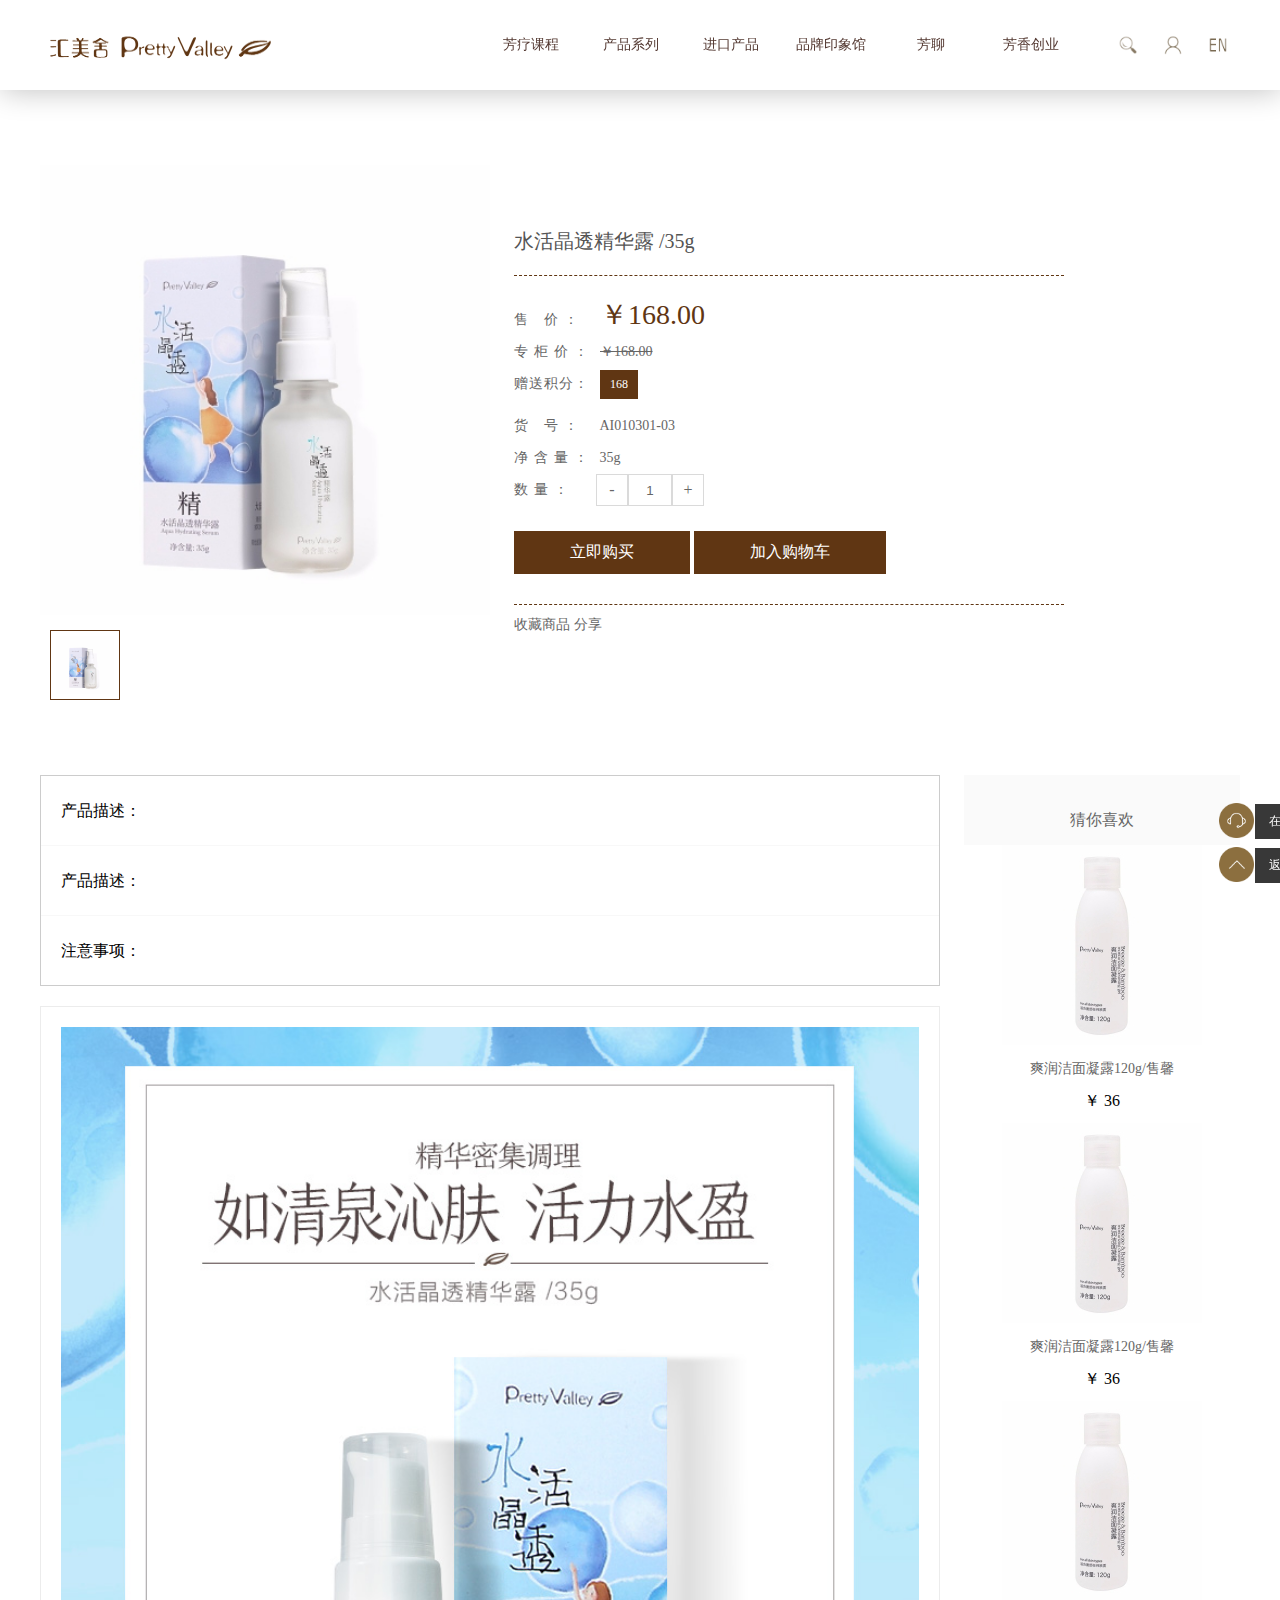
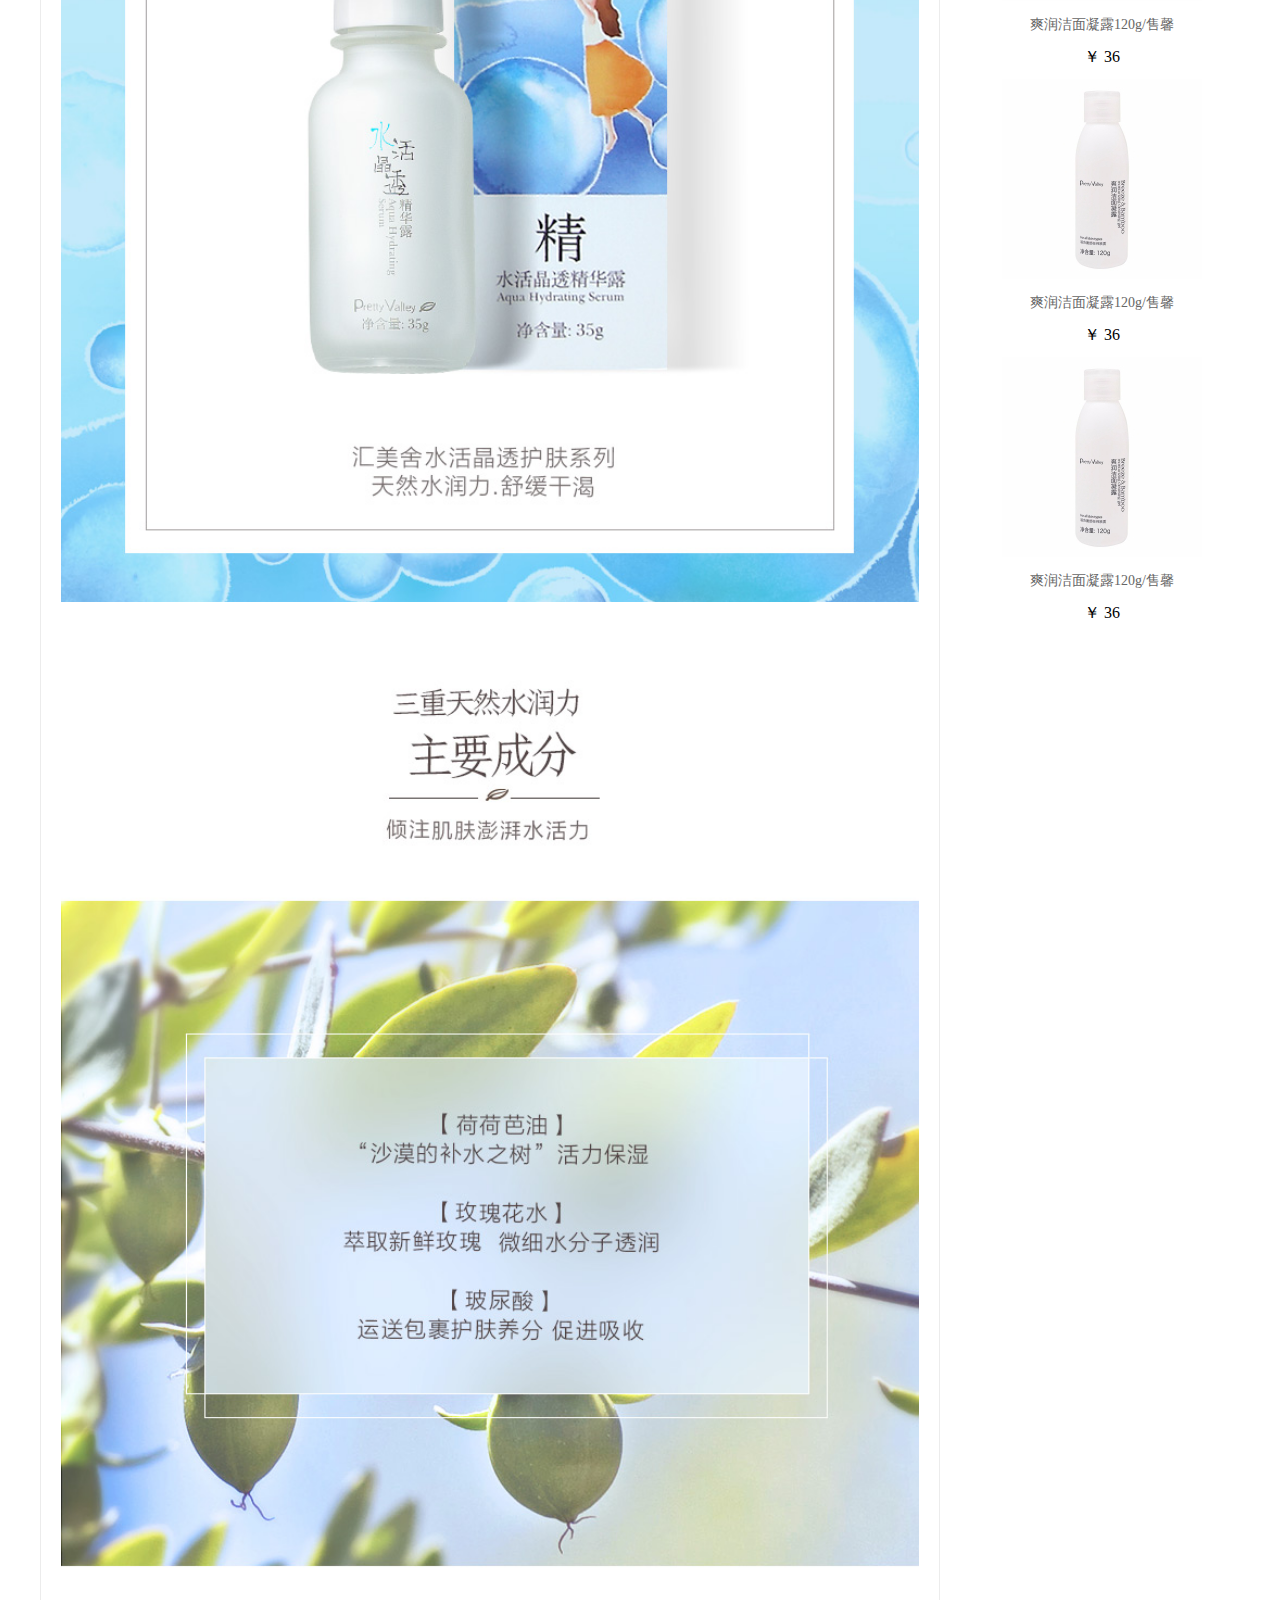
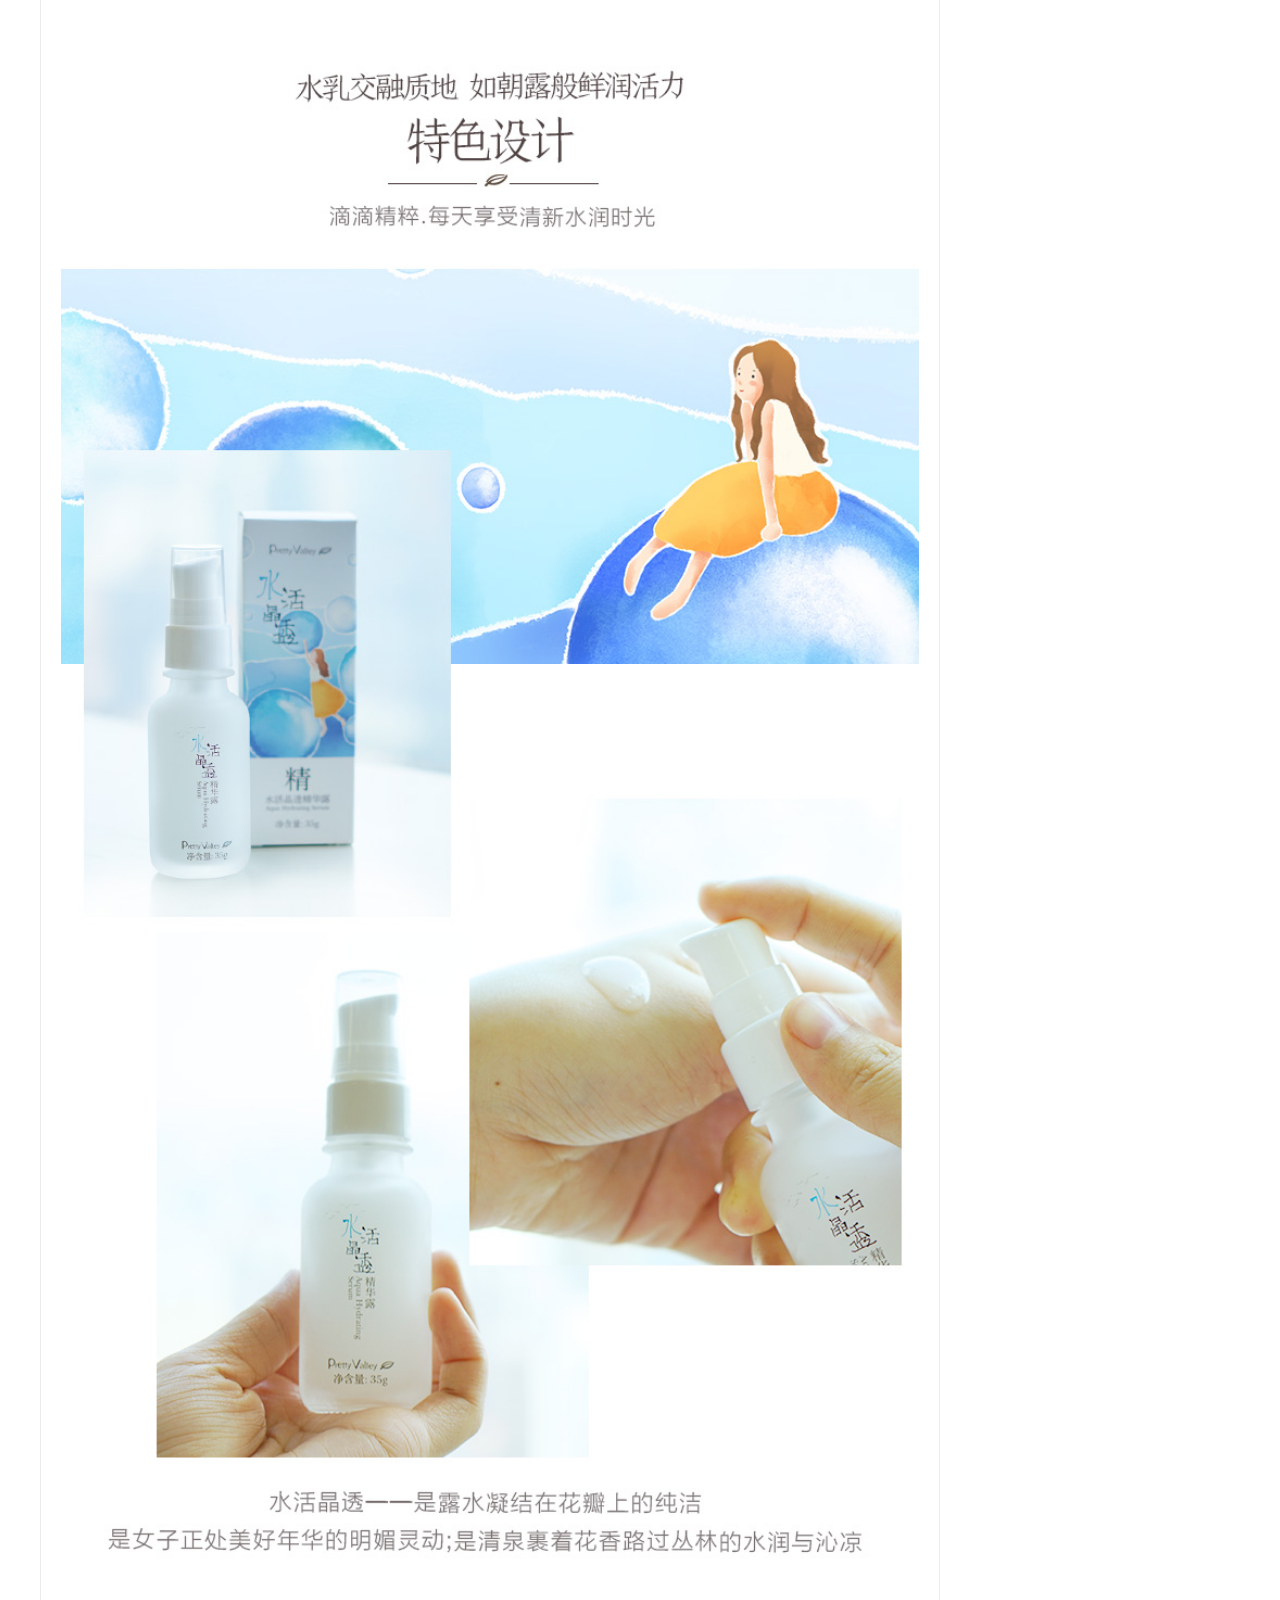
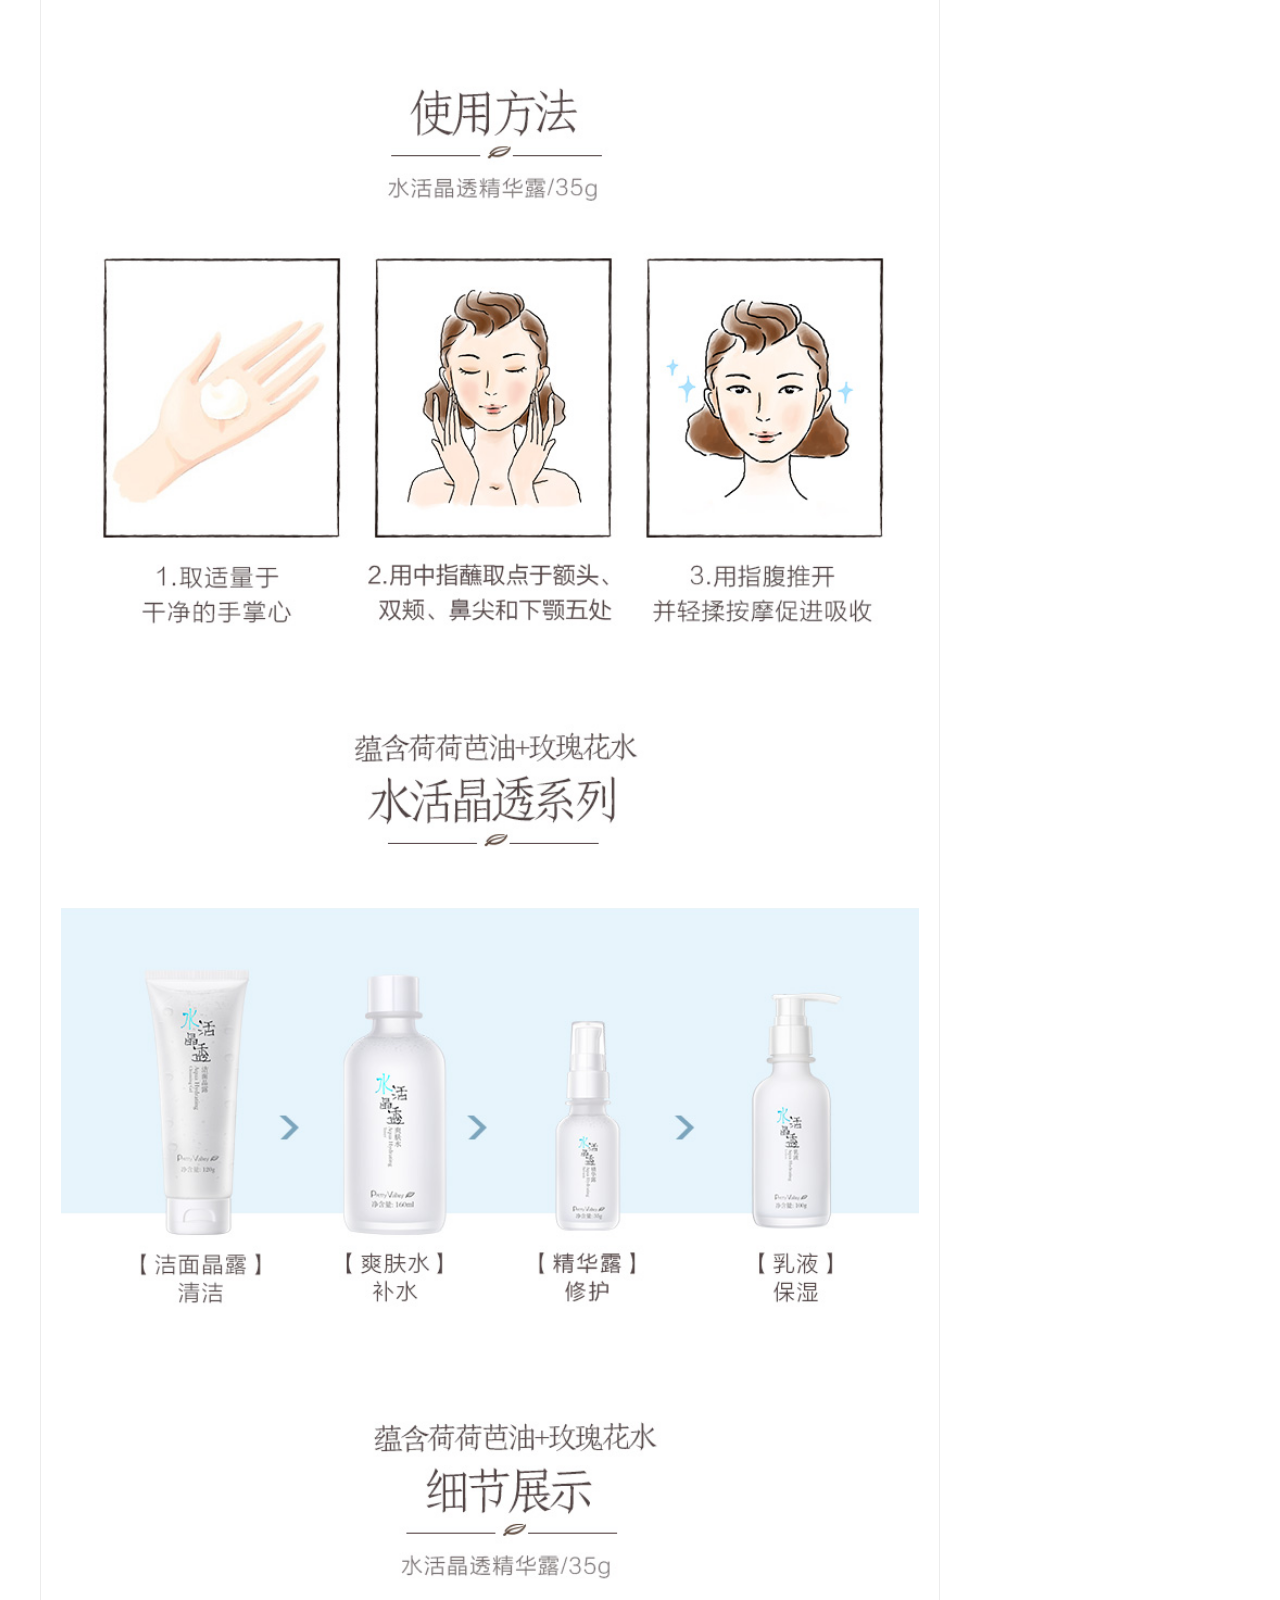
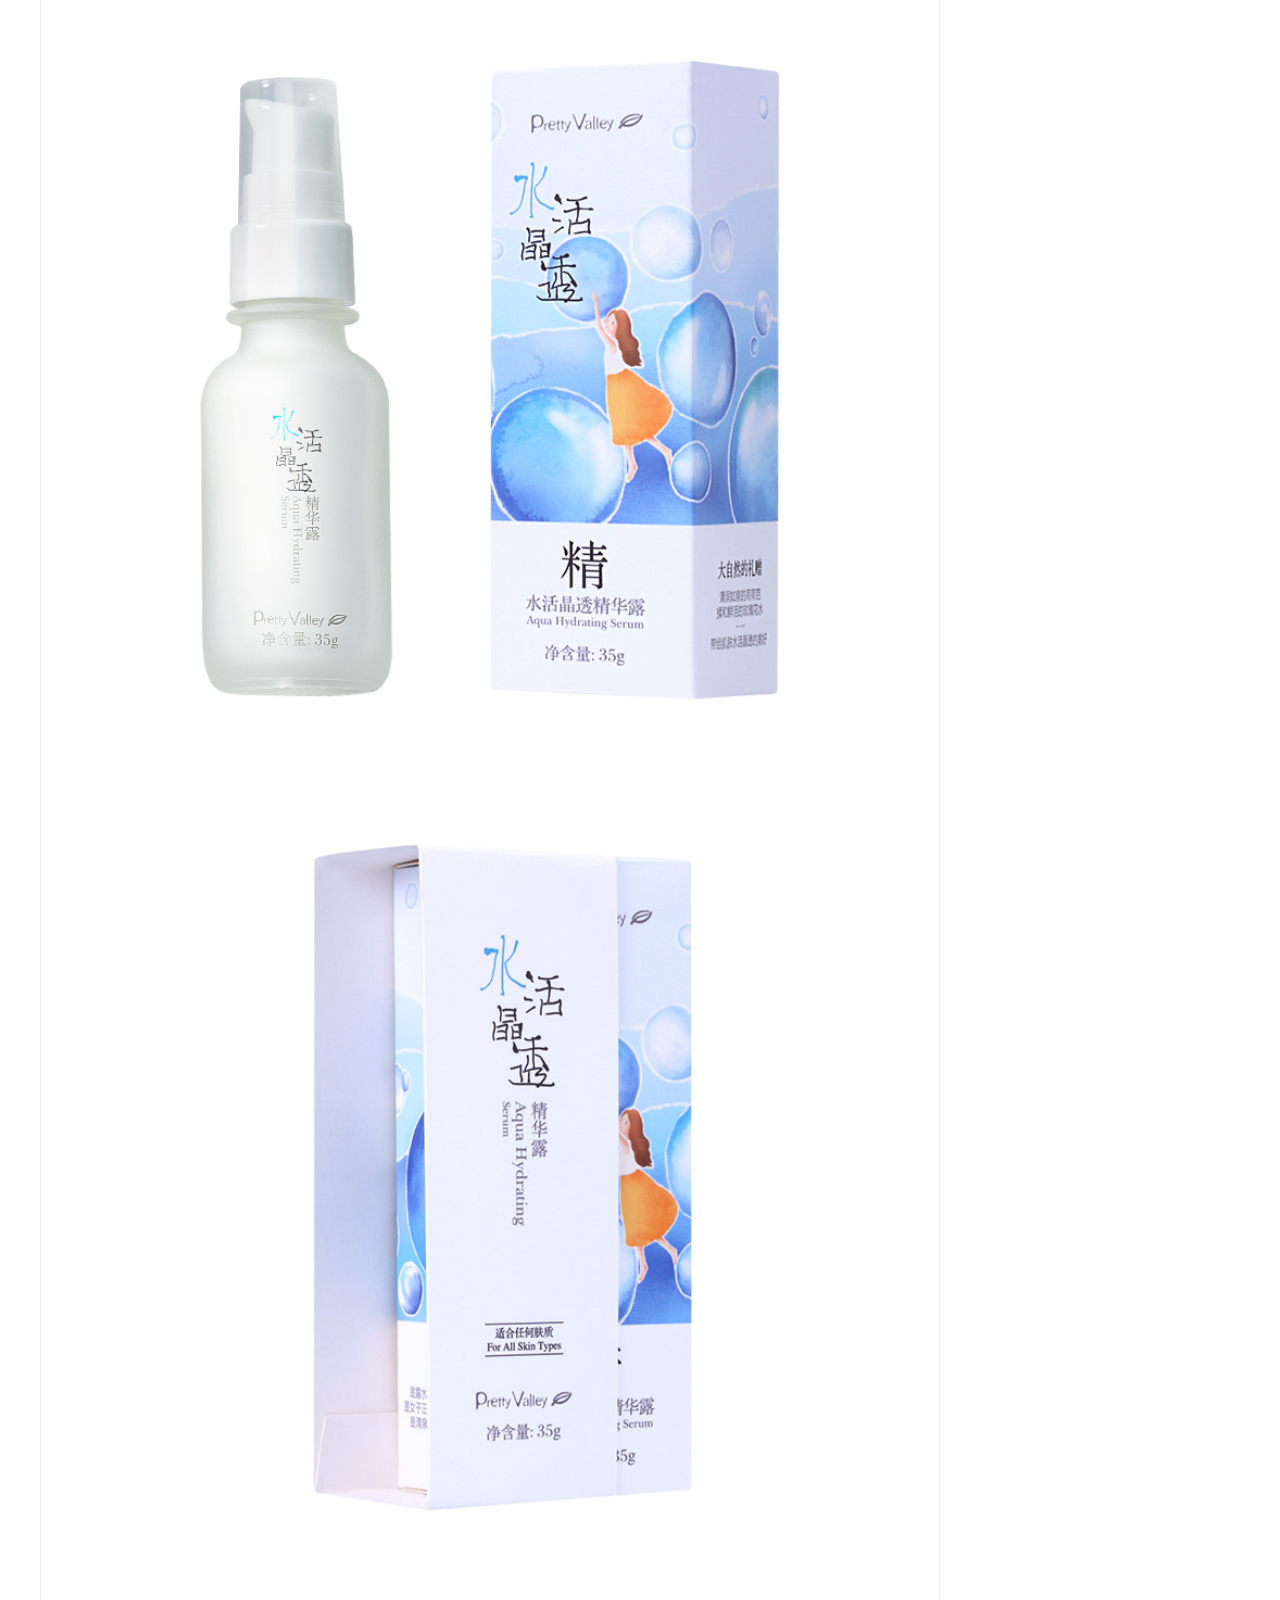
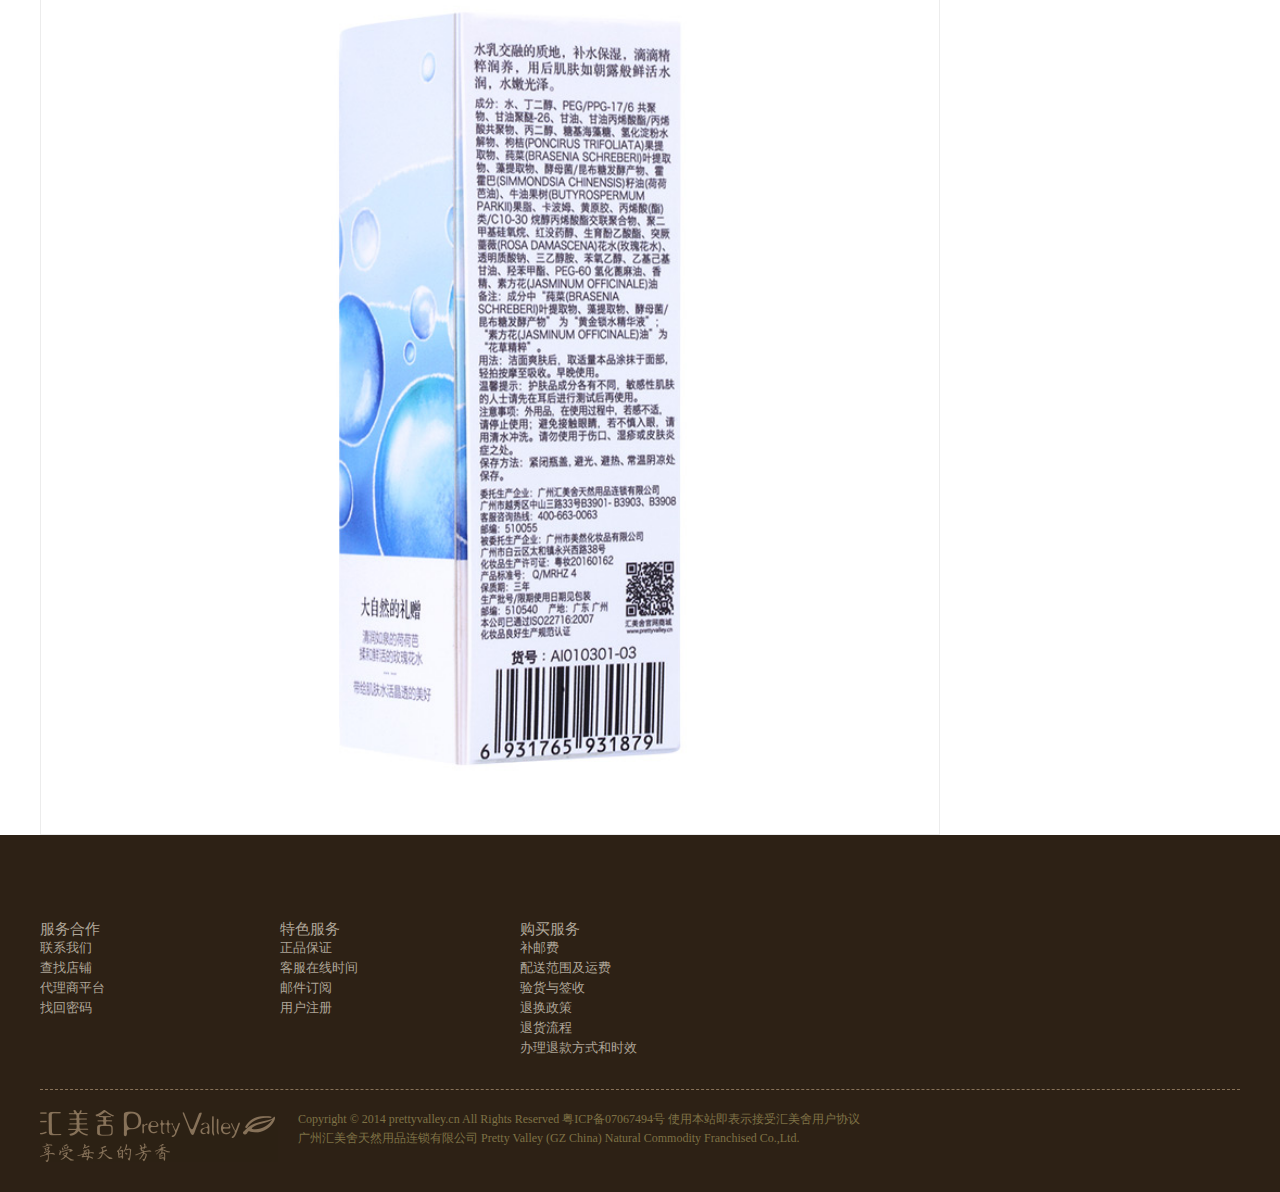
==== details.html @ 96ef8a05 "第三次页面" ====
<!DOCTYPE html>
<html lang="en">
<head>
    <meta charset="UTF-8">
    <title>details</title>
    <link rel = "stylesheet" type = "text/css" href = "css/public.css"/>
    <link rel = "stylesheet" type = "text/css" href = "css/5.details.css"/>
</head>
<body>
    <header>
    <div id = "h_header">
        <ul id = "h_logo">
            <img src = "./img/logo.png">
        </ul>
        <ul id = "h_seach">
            <li><img src = "./img/seach.png"/>
            </li>
            <li><img src = "./img/user.png"/>
                <ul>
                    <li><h2>您的账户</h2></li>
                    <li><a href = "http://localhost:63342/untitled/WWW/1823/huimeishe/login.html" class="red" id = "write">登陆</a></li>
                    <li><a href = "http://localhost:63342/untitled/WWW/1823/huimeishe/reg.html" class="red">注册新账号</a></li>
                    <li><a href = "http://localhost:63342/untitled/WWW/1823/huimeishe/login.html"><i class="icon iconfont">&#xe620;</i>个人中心</a></li>
                    <li><a href = "#"><i class=" icon iconfont">&#xe61c;</i>我的收藏</a></li>
                    <li><a href = "#"><i class="icon iconfont">&#xe767;</i>购物车</a></li>
                    <div class = "triangle">
                        <div class = "triangle1"
                    </div>
                </ul>
            </li>
            <li><img src = "./img/EN.png"/>
                <ul>
                    <li><a href = "#" class="Enred"><img src = "./img/meiguo.png" class = "country">English</a></li>
                    <li><a href = "#" class="Enred"><img src = "./img/jianada.png" class = "country">Canada</a></li>
                    <li><a href = "#" class="Enred"><img src = "./img/yingguo.png" class = "country">America</a></li>
                    <div class = "triangle">
                        <div class = "triangle1"
                    </div>
                </ul>
            </li>
        </ul>
        <ul id = "h_nav">
            <li><a href = "#">芳疗课程</a></li>
            <li><a href = "#">产品系列</a></li>
            <li><a href = "#">进口产品</a></li>
            <li><a href = "#">品牌印象馆</a></li>
            <li><a href = "#">芳聊</a></li>
            <li><a href = "#">芳香创业</a></li>
        </ul>
    </div>
    <!--stealth:隐形-->
    <div id = "stealth">
        <div id = "nav_bg">
            <div class="product">
                <li>精油
                    <!--<div class = "menu">
                        <h3>精油分类</h3>
                        <li><a href = "#">植物单方精油</a></li>
                        <li><a href = "#">星座精油</a></li>
                        <li><a href = "#">植物基础油</a></li>
                        <li><a href = "#">空间精油</a></li>
                        <li><a href = "#">面部复方精油</a></li>
                        <li><a href = "#">养发复方精油</a></li>
                        <li><a href = "#">复方滚珠精油</a></li>
                        <li><a href = "#">家庭保健精油</a></li>
                    </div>-->
                </li>
                <li>植物系列
                    <ul>
                        <h3>玫瑰</h3>
                        <li><a href = "#">保加利亚大马士革玫瑰系列（平滑）
                        </a></li>
                        <li><a href = "#">橙花玫瑰系列（亮颜）</a></li>
                        <li><a href = "#">玫瑰水润系列</a></li>
                        <li><a href = "#">玫瑰檀香弹力紧实系列</a></li>
                        <li><a href = "#">玫瑰乳木果莹润紧致系列</a></li>
                        <li><a href = "#"></a></li>
                    </ul>

                    <ul>
                        <h3>玫瑰</h3>
                        <li><a href = "#">保加利亚大马士革玫瑰系列（平滑）
                        </a></li>
                        <li><a href = "#">橙花玫瑰系列（亮颜）</a></li>
                        <li><a href = "#">玫瑰水润系列</a></li>
                        <li><a href = "#">玫瑰檀香弹力紧实系列</a></li>
                        <li><a href = "#">玫瑰乳木果莹润紧致系列</a></li>
                        <li><a href = "#"></a></li>
                    </ul>
                </li>
                <li>功效系列
                </li>
                <li>面部护理</li>
                <li>身体护理</li>
                <li>家居香氛</li>
                <li>家居浴室</li>
                <li>家居用品</li>
                <li>礼品</li>
            </div>
        </div>
        <div id = "nav_search">
            <div class = "nav_search_child">
                <input type = "text" placeholder="请输入您的查找内容">
                <button>搜索</button>
                <div class = "close">
                    <img src = "./img/close.png">
                </div>
            </div>
        </div>
    </div>
</header>

    <!---------------------------------------------------放大镜及其js-->
    <section>
        <div class = "_section">
            <div class="container-magnifier">
                <div class="wrap-small-magnifier">
                    <img src="./img/magnifier_400_400.jpeg" alt="">
                    <div class="focus"></div>
                    <div class="patch">
                        <!-- 其实这就是个贴膜 -->
                    </div>
                </div>
                <div class="wrap-choice-magnifier">
                    <i class="active"
                       data-big="./img/magnifier_400_400.jpeg"
                       data-small="./img/magnifier_400_400.jpeg"
                    ><img src="./img/magnifier_400_400.jpeg" alt=""></i>
                    <!-- <i
                             data-big="./images/2.big.jpg"
                             data-small="./images/2.jpg"
                     ><img src="./images/2.small.jpg" alt=""></i>-->
                </div>
                <div class="wrap-big-magnifier">
                    <img src="./img/magnifier800_800.jpeg" alt="">
                </div>
            </div>
            <div id = "_right">
                    <h1>水活晶透精华露 /35g</h1>
                    <ul class = "_aside_price">
                        <li class = "_price_child">
                            <span>售  价：</span>
                            <p>￥168.00</p>
                        </li>
                        <li class = "counter">
                            <span>专柜价：</span>
                            <p>￥168.00</p>
                        </li>
                        <li class = "letter_none">
                            <span>赠送积分：</span>
                            <p>168</p>
                        </li>
                    </ul>
                    <div class = "goods font_similar">
                        <span>货  号：</span>
                        <p>AI010301-03</p>
                    </div>
                    <div class = "content font_similar">
                        <span>净含量：</span>
                        <p>35g</p>
                    </div>
                    <div class = "number">
                        <span>数量：</span>
                        <div class = "add">
                            <a href = "#">-</a>
                            <input type = "text" value = 1>
                            <a href = "#">+</a>
                        </div>
                    </div>
                    <div class = "buy">
                        <a href = "#">
                            立即购买
                        </a>
                        <a href = "#">
                            加入购物车
                        </a>
                    </div>
                    <div class = "share">
                        <a href = "#">
                            收藏商品
                        </a>
                        <a href = "#">
                            分享
                        </a>
                    </div>
            </div>
        </div>
    </section>
    <script>
        // 1. 计算比例;
        // 小图焦点;
        var focus = document.querySelector(".focus");
        // 大图焦点;
        var big_wrap = document.querySelector(".wrap-big-magnifier");
        var small_wrap = document.querySelector(".wrap-small-magnifier");
        var big_bg = big_wrap.children[0];
        var small_bg = small_wrap.children[0];
        var choice_wrap = document.querySelector(".wrap-choice-magnifier");
        var choice_items = choice_wrap.children;
        // 计算比例;
        // 这是小图和大图的缩放比;
        // tip dispaly 设置结束之后用offset获取宽度和高度时是0;
        var prop = parseInt(getComputedStyle(big_wrap)["width"]) / parseInt(getComputedStyle(focus)["width"]);
        big_bg.style.width = prop * small_wrap.offsetWidth + "px";
        big_bg.style.height = prop * small_wrap.offsetHeight + "px";
        // canvas img ;
        // 鼠标移入显示;
        small_wrap.addEventListener("mouseenter" , toggle.bind(false,"show"));
        small_wrap.addEventListener("mouseleave" , toggle.bind(false,"hide"));
        function toggle(type){
            var display = null;
            if(type === "show"){
                display = "block";
            }else{
                display = "none";
            }
            focus.style.display = display;
            big_wrap.style.display = display;
        }
        small_wrap.addEventListener("mousemove",eleMove);
        function eleMove(evt){
            var e = evt || window.event;
            var _left = e.offsetX;
            var _top = e.offsetY;
            // 边界检测;

            _left = _left - focus.offsetWidth ;

            _top = _top - focus.offsetHeight;
            // 最小值边界判断;
            _left = _left <= 0 ? 0 : _left;
            _top = _top <= 0 ? 0 : _top;
            // 最大值边界判断;
            var maxLeft = small_wrap.offsetWidth - focus.offsetWidth;
            console.log(maxLeft)
            var maxTop =  small_wrap.offsetHeight - focus.offsetHeight;
            _left = _left >= maxLeft ? maxLeft : _left;
            _top = _top >= maxTop ? maxTop : _top;
            // 边界检测 end;
            // 左侧焦点移动;
            focus.style.left = _left + "px";
            focus.style.top = _top  + "px";
            // 右侧背景移动;
            big_bg.style.left = -_left * prop + "px";
            big_bg.style.top = -_top * prop + "px";
        }
        choice_items = Array.from(choice_items);
        choice_items.forEach((item)=>{
            item.addEventListener("click",choice.bind(false,item))
        })
        function choice(item){
            // 1. 怎么获取路径啊?  data-big  data-samll;
            // 先清空;
            // console.log(item);
            choice_items.forEach((item)=>{
                item.className = "";
        })
            // 给对应的目标添加acitve;
            item.className = "active";
            // 替换图片;
            // 1. 获取数据;
            var bigSrc = item.getAttribute("data-big");
            var smallSrc = item.getAttribute("data-small");
            // console.log(bigSrc,smallSrc);
            small_bg.src = smallSrc;
            big_bg.src = bigSrc;
        }
    </script>

    <!-----------------------------------------------------------详情-->
    <aside>
        <div class = "_aside">
            <div class = "Left">
                <div class = "Left_top">
                    <!--describe:描述-->
                    <div class = "describe">
                        <p>产品描述：</p>
                    </div>
                    <hr>
                    <!--attribute：属性-->
                    <div class = "attribute">
                        <p>产品描述：</p>
                    </div>
                    <hr>
                    <!--careful：注意-->
                    <div class = "careful">
                        <p>注意事项：</p>
                    </div>
                </div>
                <div class = "Left_bottom">
                    <span>
                        <img src = "./img/big_img1.jpg">
                        <img src = "./img/big_img2.jpg">
                        <img src = "./img/big_img3.jpg">
                        <img src = "./img/big_img4.jpg">
                        <img src = "./img/big_img5.jpg">
                        <img src = "./img/big_img6.jpg">
                        <img src = "./img/big_img7.jpg">
                        <img src = "./img/big_img8.jpg">
                        <img src = "./img/big_img9.jpg">
                    </span>
                </div>
            </div>
            <div class = "Right">
                <div class = "like">
                    <h2>猜你喜欢</h2>
                </div>
                <ul class = "guess">
                    <li>
                        <a href = "#">
                            <img src = "./img/goods_thumb5.jpeg">
                        </a>
                        <a>爽润洁面凝露120g/售馨</a>
                        <p>
                            <em>￥</em>
                            <em>36</em>
                        </p>
                    </li>
                    <li>
                        <a href = "#">
                            <img src = "./img/goods_thumb5.jpeg">
                        </a>
                        <a>爽润洁面凝露120g/售馨</a>
                        <p>
                            <em>￥</em>
                            <em>36</em>
                        </p>
                    </li>
                    <li>
                        <a href = "#">
                            <img src = "./img/goods_thumb5.jpeg">
                        </a>
                        <a>爽润洁面凝露120g/售馨</a>
                        <p>
                            <em>￥</em>
                            <em>36</em>
                        </p>
                    </li>
                    <li>
                        <a href = "#">
                            <img src = "./img/goods_thumb5.jpeg">
                        </a>
                        <a>爽润洁面凝露120g/售馨</a>
                        <p>
                            <em>￥</em>
                            <em>36</em>
                        </p>
                    </li>
                    <li>
                        <a href = "#">
                            <img src = "./img/goods_thumb5.jpeg">
                        </a>
                        <a>爽润洁面凝露120g/售馨</a>
                        <p>
                            <em>￥</em>
                            <em>36</em>
                        </p>
                    </li>
                </ul>
            </div>
        </div>
    </aside>
    <!--------------------------------------------     尾部-->
    <footer>
        <div class = "_footer">
            <div class = "list">
                <div class = "_list_child">
                    <ul>
                        <h3>服务合作</h3>
                        <li>联系我们</li>
                        <li>查找店铺</li>
                        <li>代理商平台</li>
                        <li>找回密码</li>
                    </ul>
                    <ul>
                        <h3>特色服务</h3>
                        <li>正品保证</li>
                        <li>客服在线时间</li>
                        <li>邮件订阅</li>
                        <li>用户注册</li>
                    </ul>
                    <ul>
                        <h3>购买服务</h3>
                        <li>补邮费</li>
                        <li>配送范围及运费</li>
                        <li>验货与签收</li>
                        <li>退换政策</li>
                        <li>退货流程</li>
                        <li>办理退款方式和时效</li>
                    </ul>
                </div>
                <p class = "line"></p>
            </div>
            <div class = "_footer_logo">
                <img src = "./img/logo2.gif">
                <div class = "last">
                    <p>Copyright © 2014 prettyvalley.cn All Rights Reserved <a href = "#">粤ICP备07067494号</a> 使用本站即表示接受汇美舍用户协议</p>
                    <p>广州汇美舍天然用品连锁有限公司 Pretty Valley (GZ China) Natural Commodity Franchised Co.,Ltd.</p>
                </div>
            </div>
        </div>
    </footer>
    <!--fixation:固定-->
    <div id = "fixation">
        <div class = "_fixation">
            <div class = "srevice _fixation_img">
                <img src = "./img/icon_custom.png">
                <span>在线客服</span>
            </div>
            <div class = "gotop _fixation_img">
                <img src = "./img/icon_totop.png">
                <span>返回顶部</span>
            </div>
        </div>
    </div>
</body>
</html>
---- css/public.css ----
html,body,div,ol,ul,li,h1,h2,h3,h4,h5,h6,img,span,p,a,i,form,label,legend,aside,article,footer,header,nav{
    margin:0;padding:0;border:0;
    font-weight: normal;
}
html,body{
    width:100%;
    background:#fff;
}
ul,li{
    list-style: none;
}
img{
    display: inline-block;
}
a{
    text-decoration: none;
    display: inline-block;
}
.icon{
    font-size:18px;
    color:#533831;
    padding:0 10px;
}
/*----------------------------------------------------->导航*/
header{
    width:100%;
    position: fixed;
    top:0;
    left:0;
    z-index: 999;
    background: #fff;
    box-shadow: 1px 1px 30px #C1C1C1;
}
#h_header{
    margin:0 auto;
    width:1200px;
    height:90px;
}
#h_logo{
    float: left;

    /*height:40.6px;*/
    margin-top:30px;
}
#h_logo img{
    width:240px;
    height:35px;

}
#h_nav{
    float:right;
    height:90px;
    width:52%;
    overflow: hidden;
}
#h_nav li{
    float: left;
    height:90px;
}
#h_nav a{
    width:100px;
    height:90px;
    line-height: 90px;
    text-align: center;
    color:#533831;
    font-size: 14px;
}
/*------------------------------------》最右边杂杂的*/
#h_seach{
    float:right;
    height:90px;
    position: relative;
}
#h_seach li{
    float: left;
    width:35px;
    height:90px;
    line-height: 90px;
    margin:5px;
    text-align: center;
}
#h_seach>li>img{
    width:20px;
    height:20px;
}
#h_seach>li:nth-child(2)>ul{
    display: none;
}
#h_seach>li:nth-child(3)>ul{
    display: none;
}
#h_seach>li>ul{
    /*display: none;*/
    position:absolute;
    background: #fff;
    margin-left: -165px;
    width:250px;
    border:1px solid rgb(96,54,19);
    padding:10px 25px;
}
#h_seach>li>ul img{
    width:14px;
    height:14px;
}
#h_seach>li>ul h2{
    text-align: left;
}
#h_seach>li>ul li{
    width: 100%;
    height: 30px;
    background: #fff;
    line-height: 30px;
    /*margin-top: 10px;*/
    text-align: left;
}
#h_seach>li>ul>li>a{
    color: rgb(96,54,19);
    width:100%;
}
#h_seach>li>ul #write{
    background: rgb(96,54,19);
    color:#fff;
}
#h_seach>li>ul .red{
    text-align: center;
    border:1px solid rgb(96,54,19);
}
#h_seach>li>ul .Enred{
    text-align: center;
    border:none
}
#h_seach>li:nth-child(3)>ul .country{
    border-radius: 5px;
    margin-right: 10px;
}
.triangle{
    position: absolute;
    top: -20px;
    left: 163px;
    width: 0;
    height: 0;
    border-left: 20px solid transparent;
    border-right: 20px solid transparent;
    border-bottom: 20px solid rgb(96,54,19);
}
.triangle>.triangle1{
    position: absolute;
    left: -19px;
    top: 1px;
    width: 0;
    height: 0;
    border-left: 19px solid transparent;
    border-right: 19px solid transparent;
    border-bottom: 19px solid #fff;
}
/*--------------------------------------------header里边隐形的*/
#nav_bg{
    display:none;
    width:100%;
    background:rgb(77,63,50);
}
.product{
    /*display:none;*/
    width:1200px;
    margin:auto;
    height:40px;
    display: flex;
    justify-content: space-around;
}
.product>li{
    font-size:15px;
    color:#fff;
    line-height:40px;
}
/*.menu{
    width:100%;
    background:red;
}*/

/*----------------搜索框*/
#nav_search{
    display: none;
    width:100%;
    height:250px;
    background-color: rgb(44,33,20);
    position:absolute;
    left:0;
}
.nav_search_child{
    width: 798px;
    height: 50px;
    margin: 100px auto;
}
.nav_search_child input{
    width: 610px;
    height: 50px;
    border:0;
    padding:0 15px;
    font-size:14px;
    float:left;
}
.nav_search_child button{
    border: 0;
    width: 117px;
    height: 50px;
    background: rgb(96,54,19);
    float:left;
    color:#fff;
}
.close{
    width: 20px;
    height: 20px;
    margin-left: 20px;
    float: right;
}
.close img {
    /*width:20px;
    height:20px;
    margin-left:30px;*/
    width: 100%;
}

/*------------------------------------------------>尾部*/
footer{
    clear:both;
    background:#2d2115;
    padding:30px 0;
}
._footer{
    margin:auto;
    padding:30px 0;
    max-width: 1200px;
}
._list_child{
    color:#ada598;
    overflow: hidden;
    font-size:13px;
    padding-top:55px;
    padding-bottom: 20px;
}
._list_child h3{
    font-size:15px;
    line-height:18px;
}
._list_child ul{
    float:left;
    width:20%;
}
._list_child ul li{
    line-height:20px;
}
._list_child>ul li a{
    color:#ada598;
}
._list_child>ul li a:hover{
    color:#7e6a54;
}
.list p{
    width:100%;
    height:1px;
    border-bottom:1px dashed rgb(135,114,89);
    margin:10px 0 20px 0;
}
._footer_logo{
    overflow: hidden;
}
._footer_logo img{
    float:left;
    margin-right:20px;
}
.last p{
    color:#7e7145;
    font-size:12px;
    line-height:19px;
}
.last a{
    color:#7e7145;
}
/*------------------------------------------------固定*/
#fixation{
    position:fixed;
    top:0;height:100%;
    right: 2%;
    z-index:50;
    width:35px;
}
._fixation{
    width:100%;
    height:90px;
    position: absolute;
    bottom: 2%;
}
._fixation_img{
    /*width:35px;*/
}
._fixation_img img{
    width:35px;
    position: absolute;
    margin-bottom: 10px;
}
._fixation_img span{
    display: inline-block;
    height: 35px;
    background-color: #383838;
    line-height: 35px;
    color: white;
    width:75px;
    font-size:12px;
    position:absolute;
    text-align: center;
}
.srevice img{
    top: 12%;;
}
.gotop img{
    top: 61%;
}
.srevice span{
    top: 13%;
    right: -76px;
}
.gotop span{
    top: 62%;
    right: -76px;
}
---- css/5.details.css ----
html,body,div,ol,ul,li,h1,h2,h3,h4,h5,h6,img,span,p,a,i,form,label,legend,aside,article,footer,header,nav{
    margin:0;padding:0;border:0;
    font-weight: normal;
}
html,body{
    width:100%;
    background:#fff;
}
ul,li{
    list-style: none;
}
img{
    display: inline-block;
}
a{
    text-decoration: none;
    display: inline-block;
}
.icon{
    font-size:18px;
    color:#533831;
}
i,em{
    font-style: normal;
}
/*--------------------------------------------------放大镜*/
section{
    margin-top:90px;
    padding:75px 0;
}
._section{
    width:1200px;
    margin:auto;
    overflow: hidden;
}
.container-magnifier{
    margin-bottom: 30px;
    margin:auto;
    position: relative;
    float:left;
}
/*.container-magnifier>div{
    display: inline-block;
}*/
.wrap-small-magnifier{
    width: 450px;
    height: 450px;
    margin:0;
}
.wrap-small-magnifier .patch{
    width: 100%;
    height: 450px;
    position: absolute;
    top: 0;
    left: 0;
    z-index: 999;
}
.wrap-small-magnifier .focus{
    width: 300px;
    height: 300px;
    background:#ccc;
    opacity: 0.5;
    position: absolute;
    left: 0;
    top: 0;
    display: none;
}
.wrap-small-magnifier img{
    width: 100%;
    height: 100%;
}
.wrap-choice-magnifier {
    padding-top: 15px;
    /*margin-bottom: 30px;*/
}
.wrap-choice-magnifier i{
    display: inline-block;
    margin-left: 10px;
    border: 1px solid #ccc;
    padding: 5px;
    width:58px;
    height:58px;
}
.wrap-choice-magnifier i img{
    width:100%;
}
.wrap-choice-magnifier i.active{
    border-color: rgb(96,54,19);
}
.wrap-choice-magnifier i:hover{
    border-color: rgb(96,54,19);
}
.wrap-big-magnifier{
    box-sizing: border-box;
    width: 500px;
    height: 500px;
    position: absolute;
    left: 455px;
    top: 0;
    overflow: hidden;
    border: 1px solid #ddd;
    display: none;
}
.wrap-big-magnifier img{
    position: absolute;
    left: 0;
    top: 0;
}
/*-----------------------------right*/
#_right{
    width: 550px;
    float:left;
    margin-left:2%;
    margin-top:43px;
}
#_right h1{
    font-size: 20px;
    color: #555555;
    margin: 20px 0;
}
#_right>ul{
    margin-top:10px;
    padding:20px 0 10px;
    border-top: 1px dashed rgb(96,54,19);
}
#_right p{
    display: inline-block;
}
#_right span{
    font-size: 14px;
    color:#666;
    line-height:32px;
    letter-spacing: 6px;
    width: 82px;
    display: inline-block;
}
._price_child p{
    font-size: 28px;
    color: rgb(96,54,19);
}
#_right .letter_none span{
    letter-spacing: 1px;
}
.counter p{
    color: #666666;
    font-size: 14px;
    text-decoration: line-through;
}
#_right .letter_none p{
    color: white;
    background: rgb(96,54,19);
    padding: 7px 10px;
    font-size: 12px;
}
.font_similar{
    font-size: 14px;
    color: #666;
}
.number{
    overflow: hidden;
}
.number span{
    float:left;
}
.add{
    float:left;
    margin-right: 42%;
}
.add a{
    width: 30px;
    height: 30px;
    text-align: center;
    line-height: 30px;
    border: 1px solid #dadada;
    color: #666;
    float:left;
}
.add input{
    width: 38px;
    height: 28px;
    border: 1px solid #dadada;
    text-align: center;
    color: #666;
    float:left;
}
.buy a{
    background: rgb(96,54,19);
    color: #fff;
    font-size: 16px;
    padding: 10px 55px;
    border: 1px solid rgb(96,54,19);
    margin:25px 0;
}
.buy a:hover{
    background: #fff;
    border: 1px solid rgb(96,54,19);
    color: rgb(96,54,19);
}
.share{
    border-top: 1px dashed rgb(96,54,19);
    padding-top:10px;
    margin-top:5px;
}
.share a{
    font-size: 14px;
    color:#666;
}
/*-----------------------------------------------图片详情*/
aside{
    width:100%;
}
._aside{
    width:1200px;
    margin:auto;
    background:#fff;
    overflow: hidden;
}
.Left{
    margin-right:20px;
    width: 75%;
    float:left;
}
.Left_top{
    border:1px solid #ccc;
}
.Left_top>div{
    padding:20px;
}
.Left_top p{
    font-size: 16px;
    line-height:29px;
}
.Left_top hr{
    height: 1px;
    border: none;
    background: #f8f8f8;
    margin: 0;
}
.Left_bottom{
    margin-top:20px;
    padding-top: 20px;
    border: 1px solid #ececec;
}
.Left_bottom span{
    padding: 0 20px 20px 20px;
    display: block;
}
.Left_bottom img{
    display: block;
    width:100%;
}
.Right{
    float:right;
    width:23%;
}
.like{
    background-color: #fafafa;
    padding: 20px 20px 0 20px;
    text-align: center;
}
.like h2{
    font-size:16px;
    color:#666;
    line-height:50px;
}
.like ul li{
    margin:10px 0;
    padding:5px;
    box-sizing: border-box;
    margin: 10px 0;
    padding: 5px;
    text-align: center;
}
.guess li:hover{
    box-shadow: 0px 0px 16px #bfbebe;
    z-index: 1;
}
.guess li>a{
    width:100%;
    color:#666;
    font-size:14px;
    text-align: center;
    margin-bottom: 10px;
}
.guess li p{
    text-align: center;
    line-height: 25px;
    margin-bottom: 10px;
}
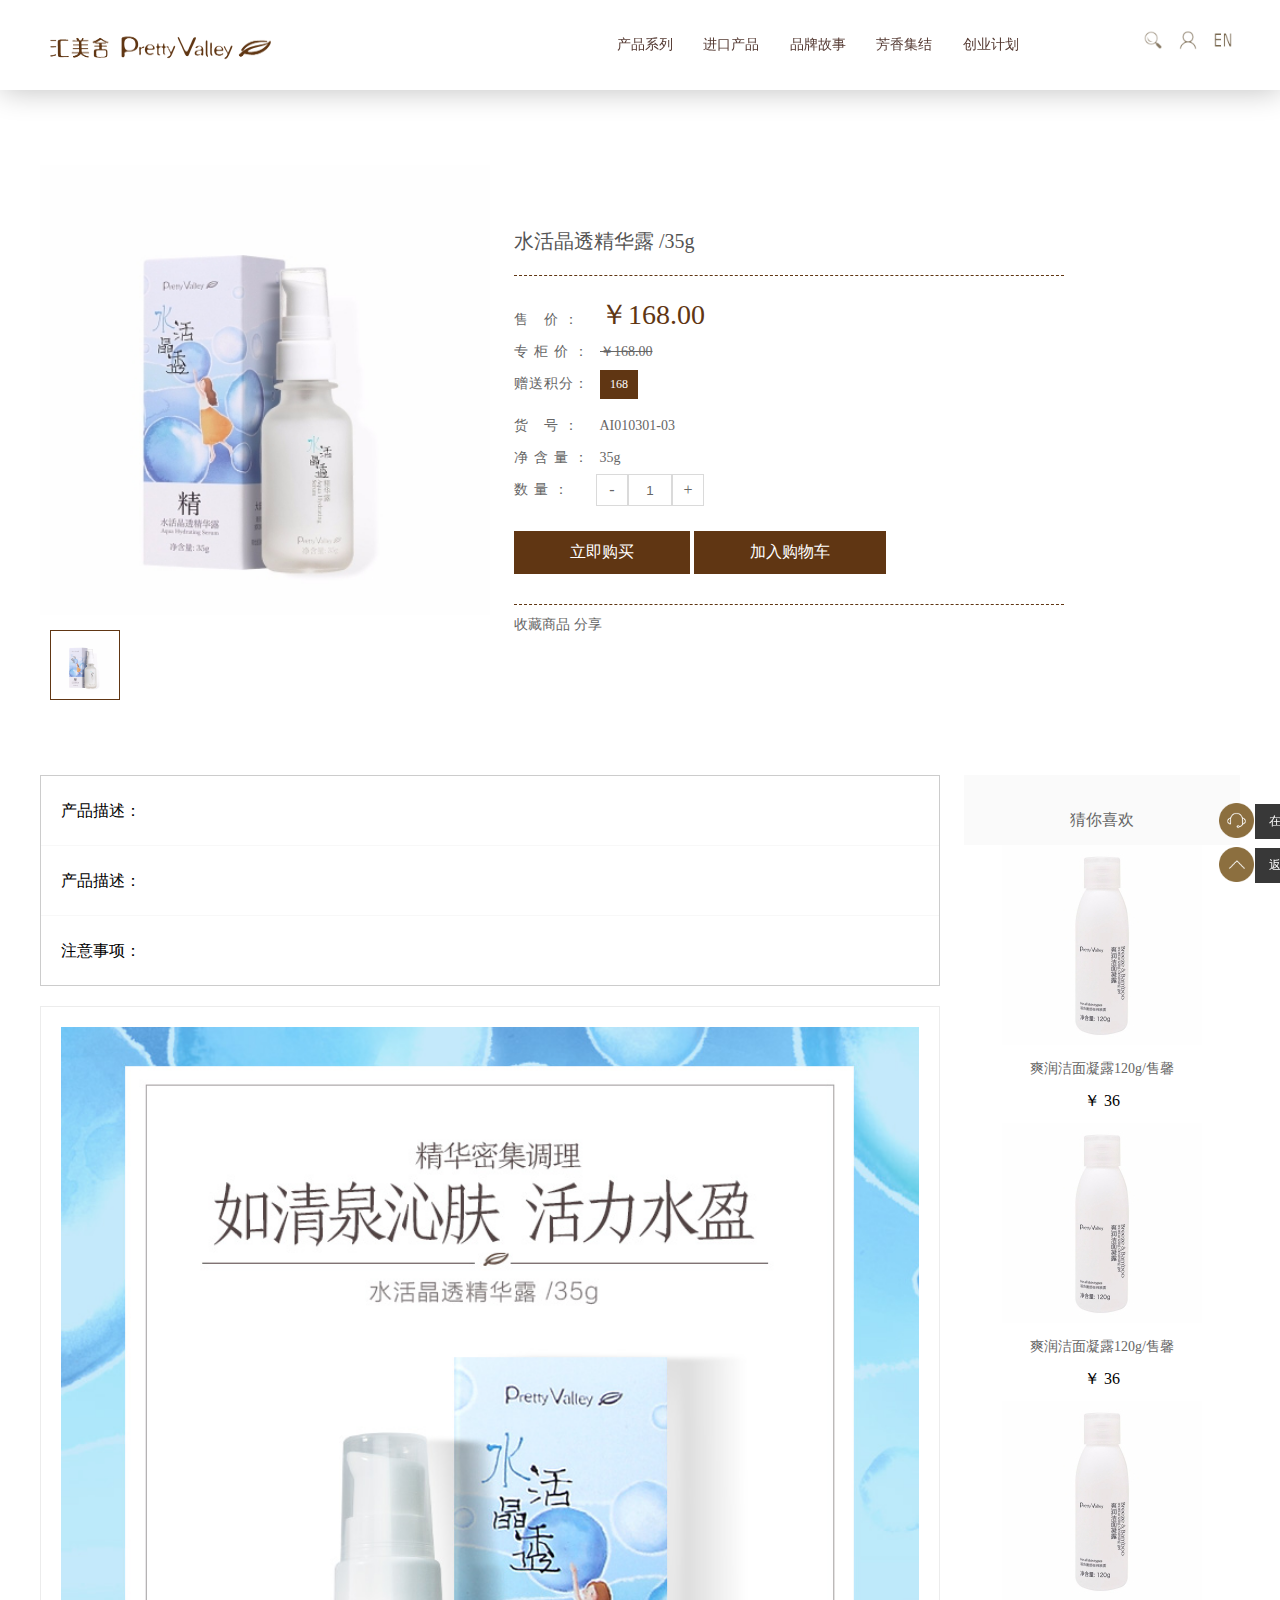
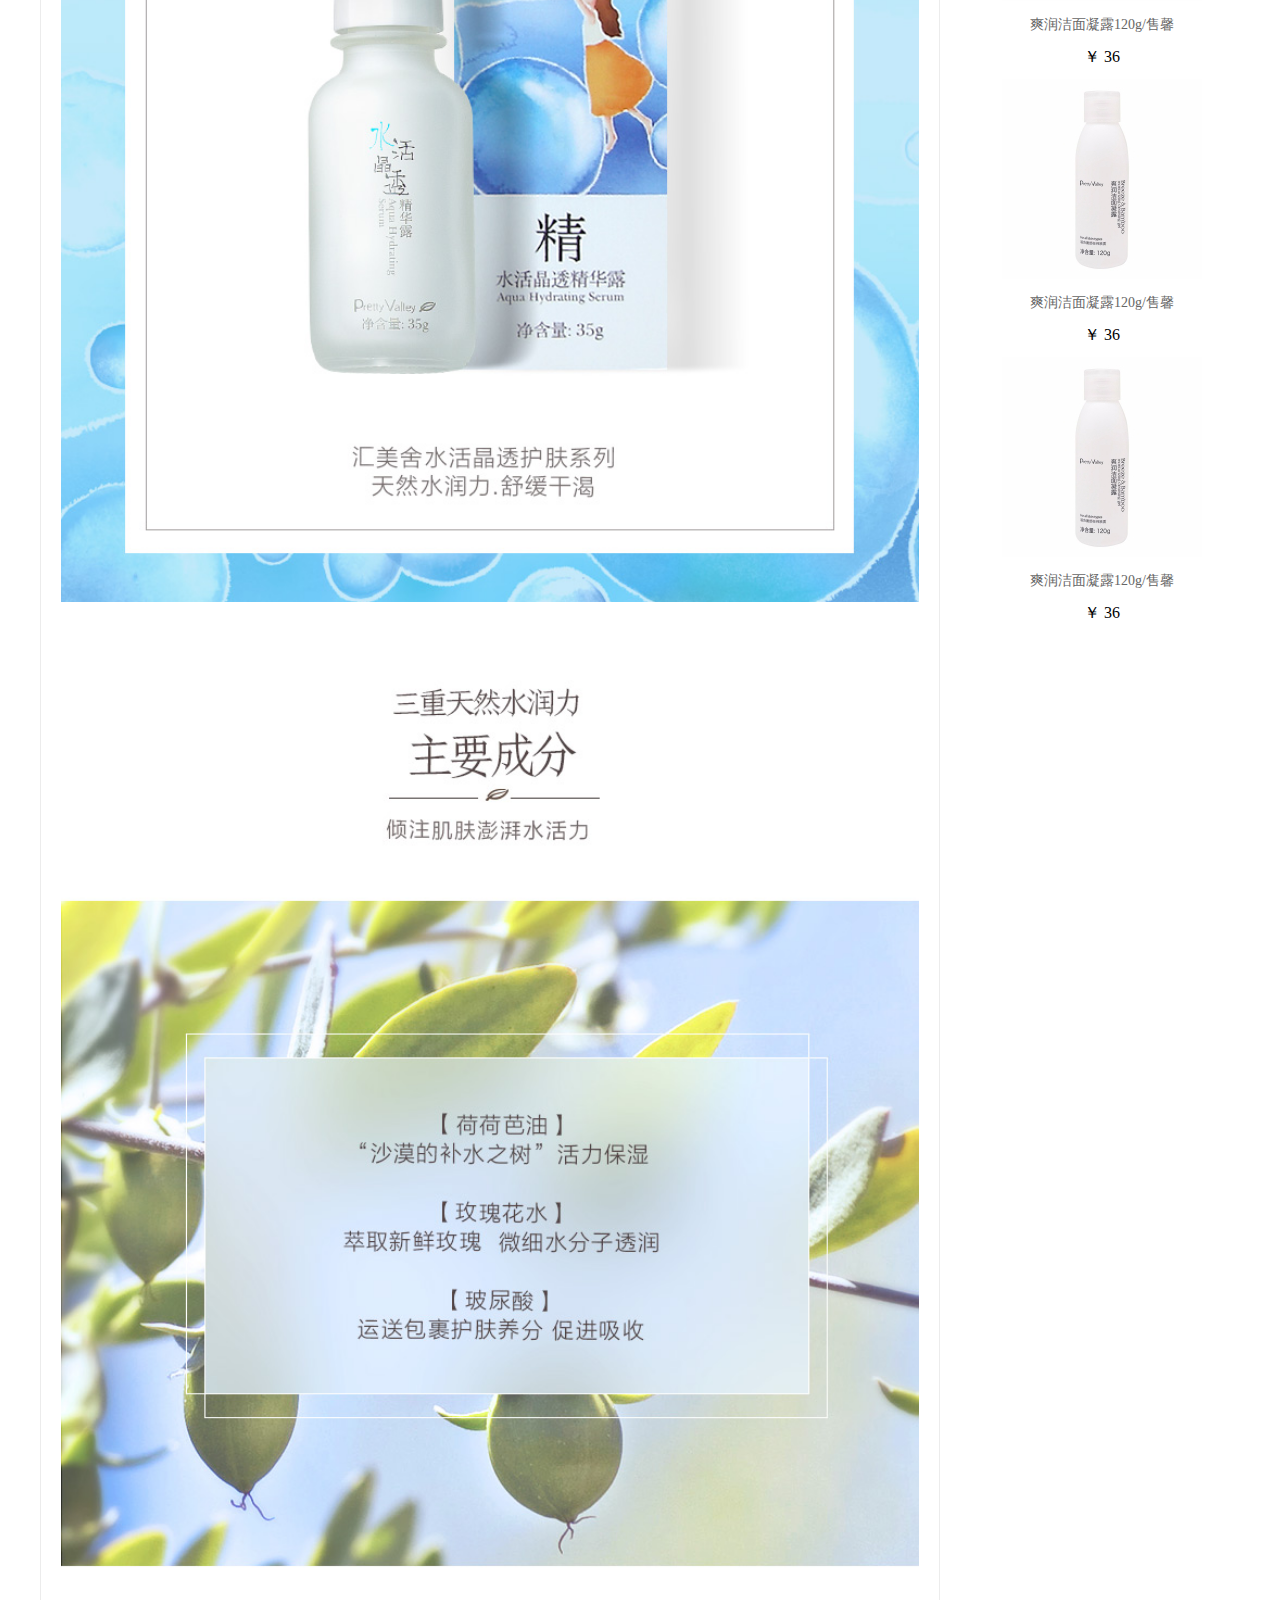
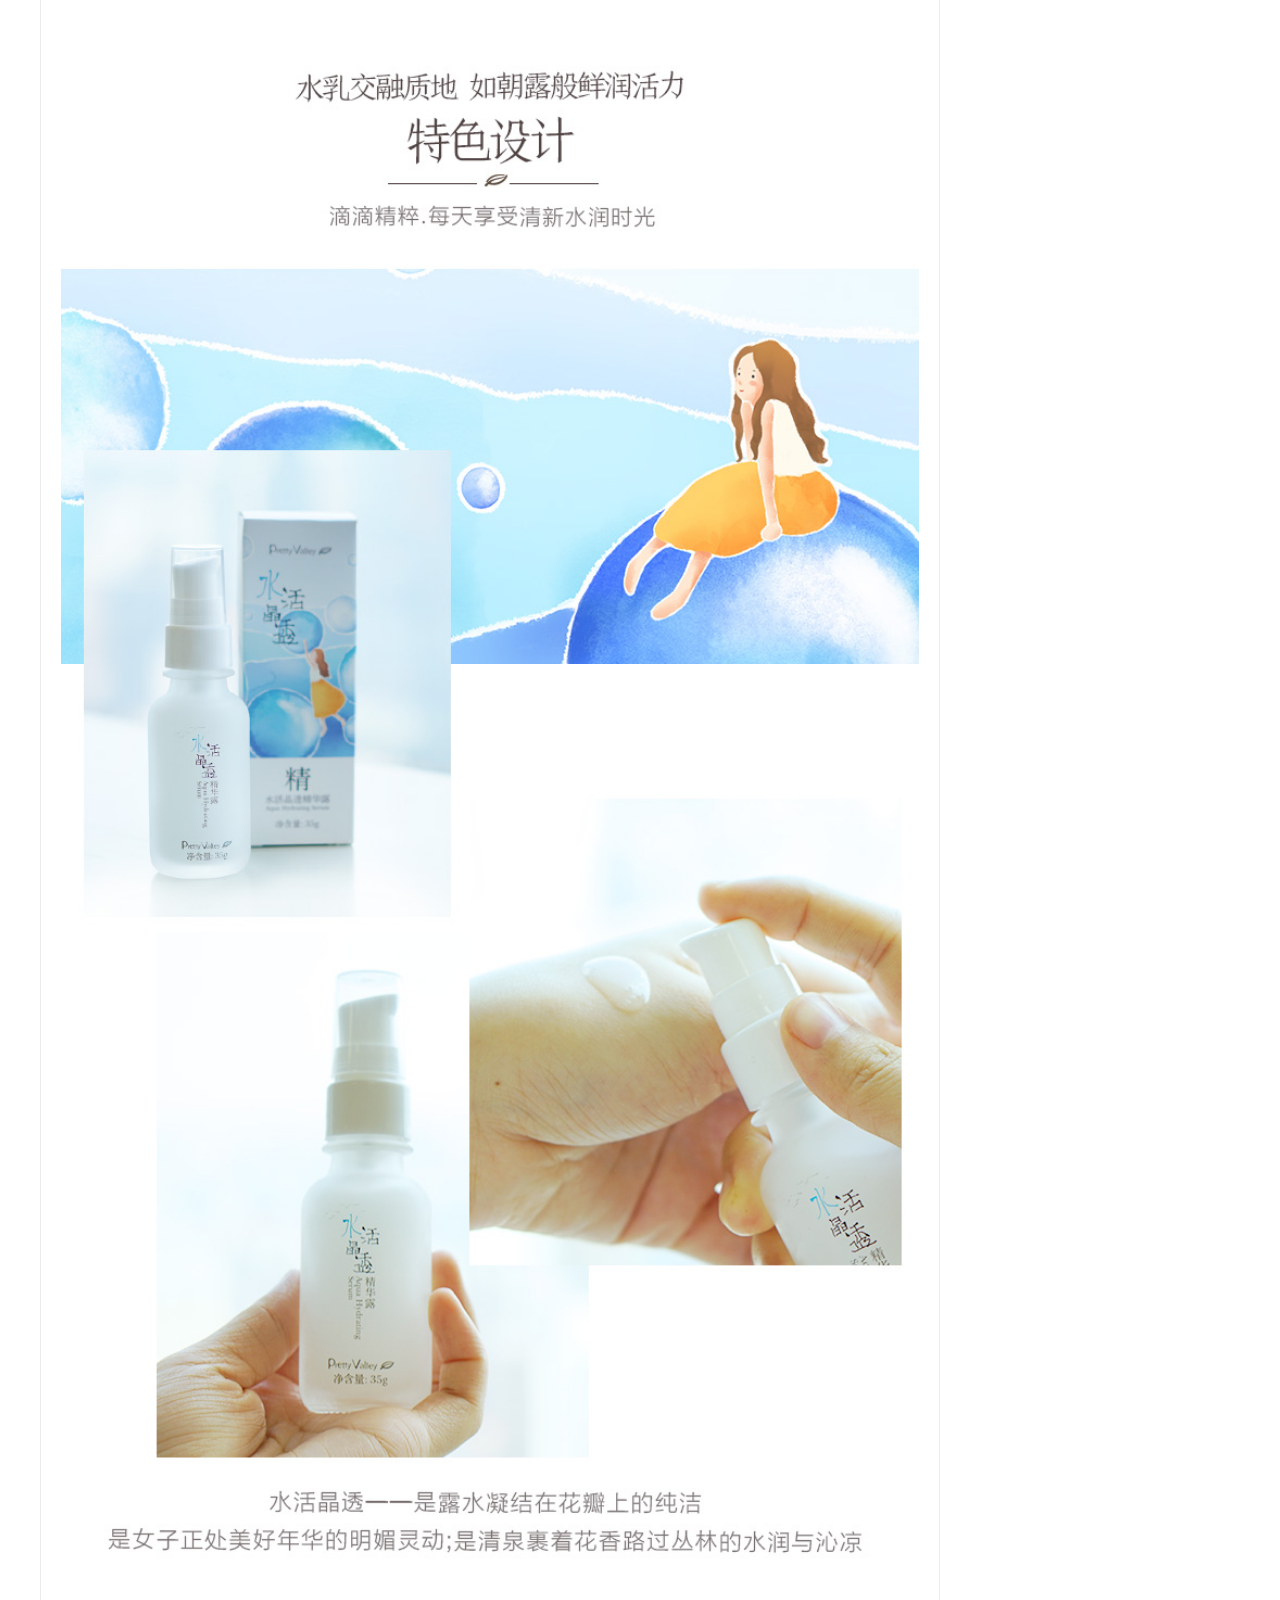
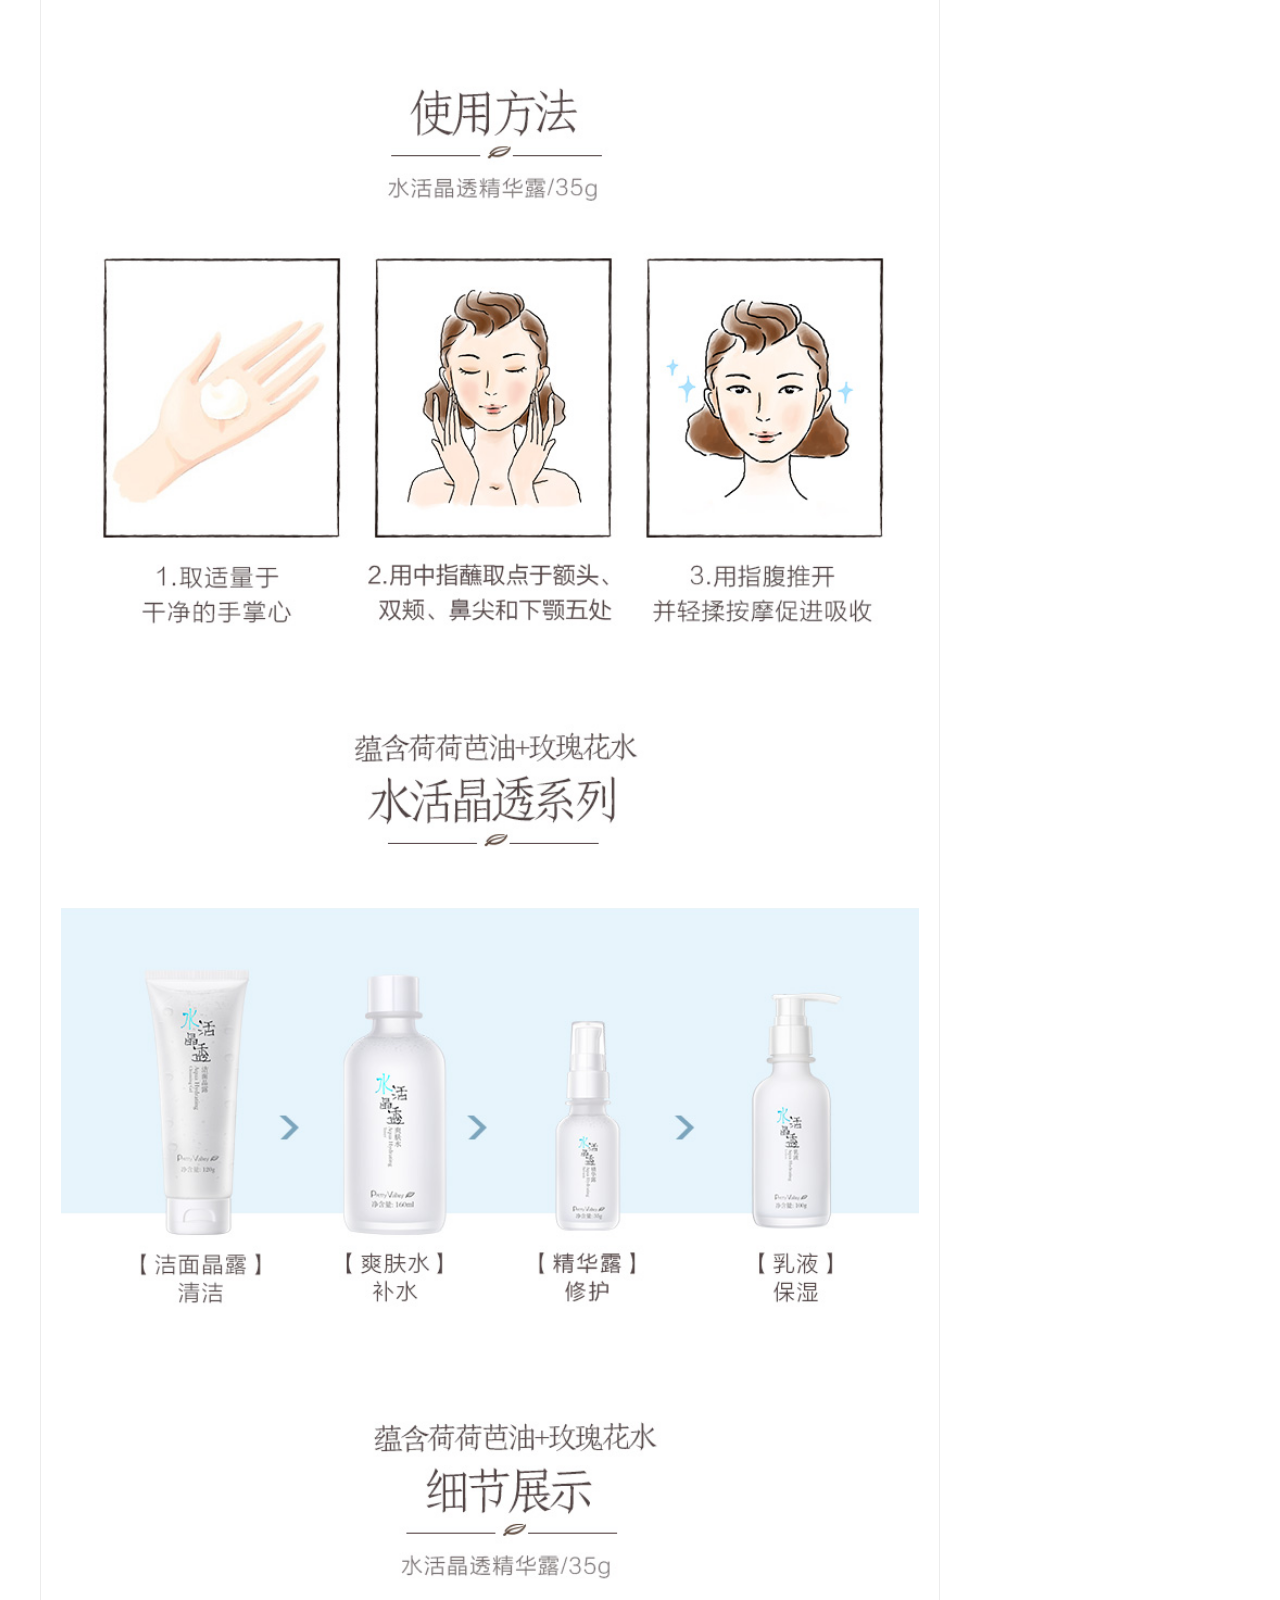
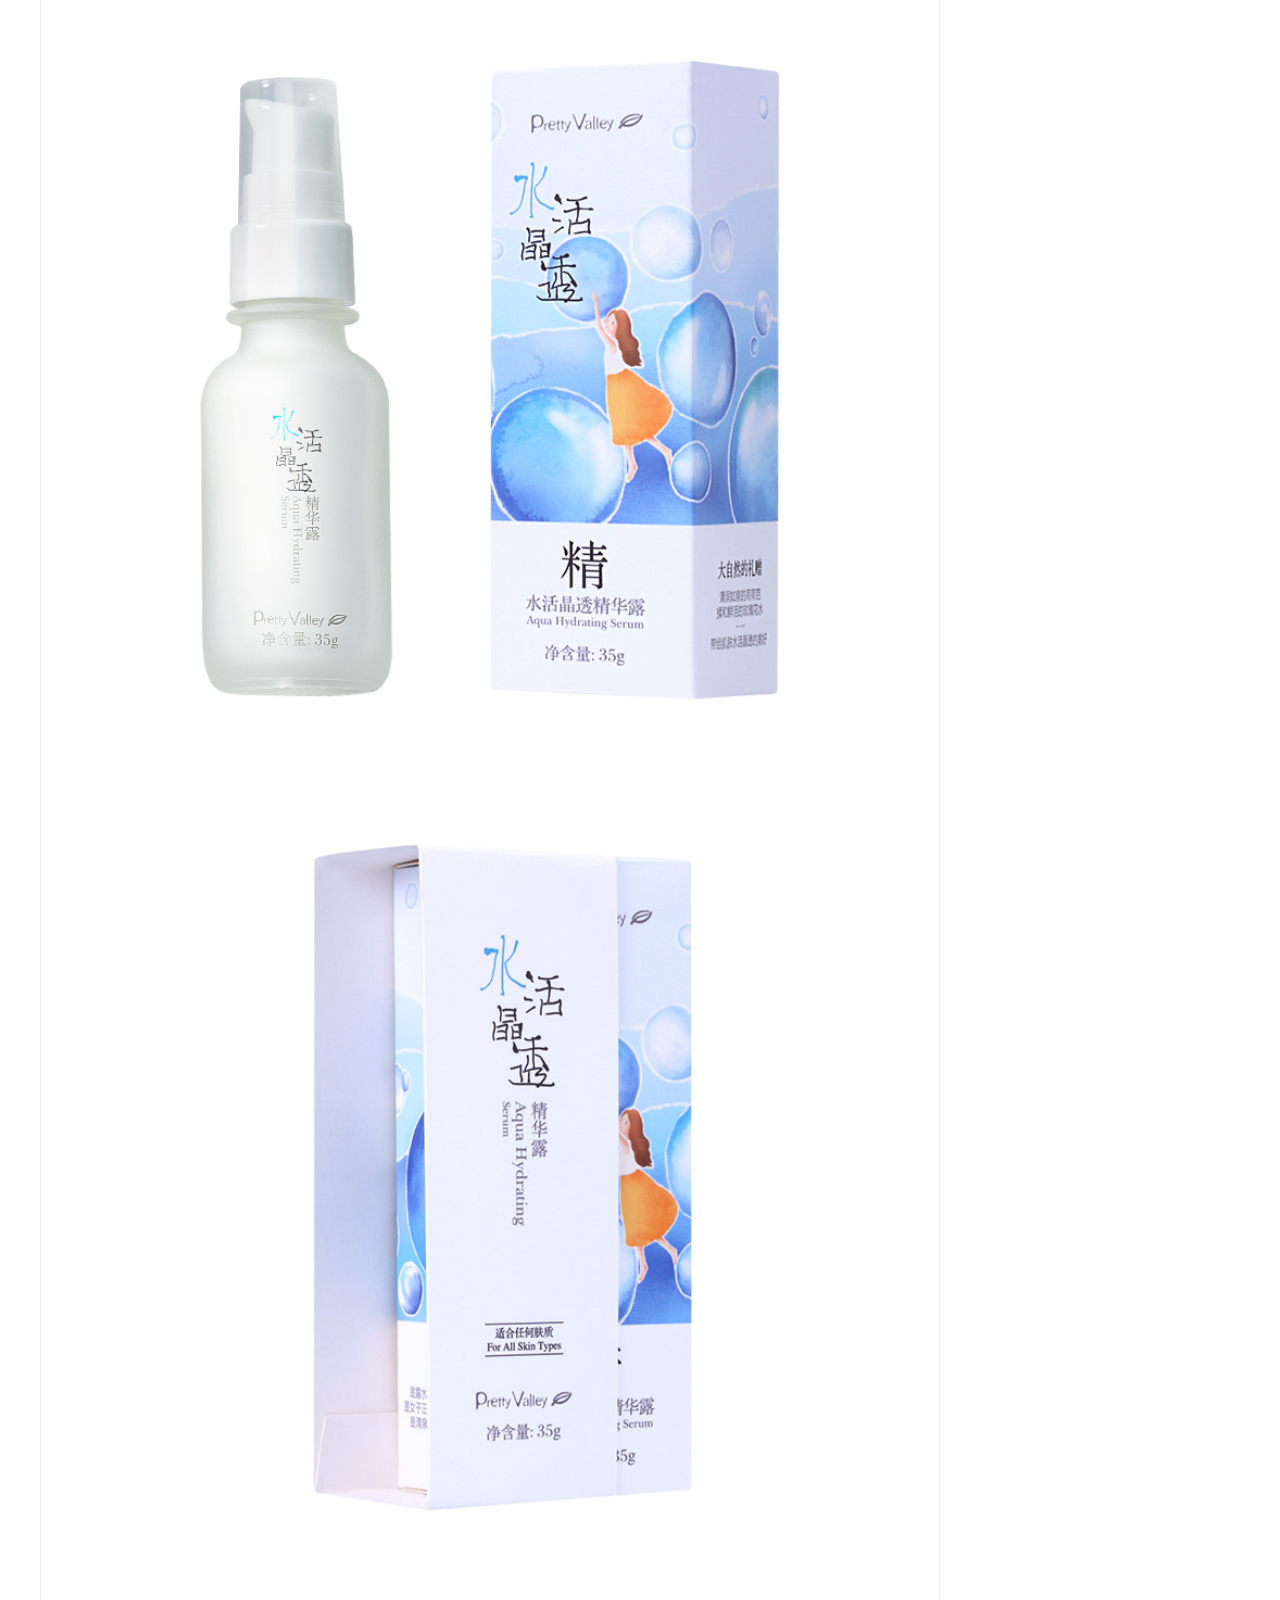
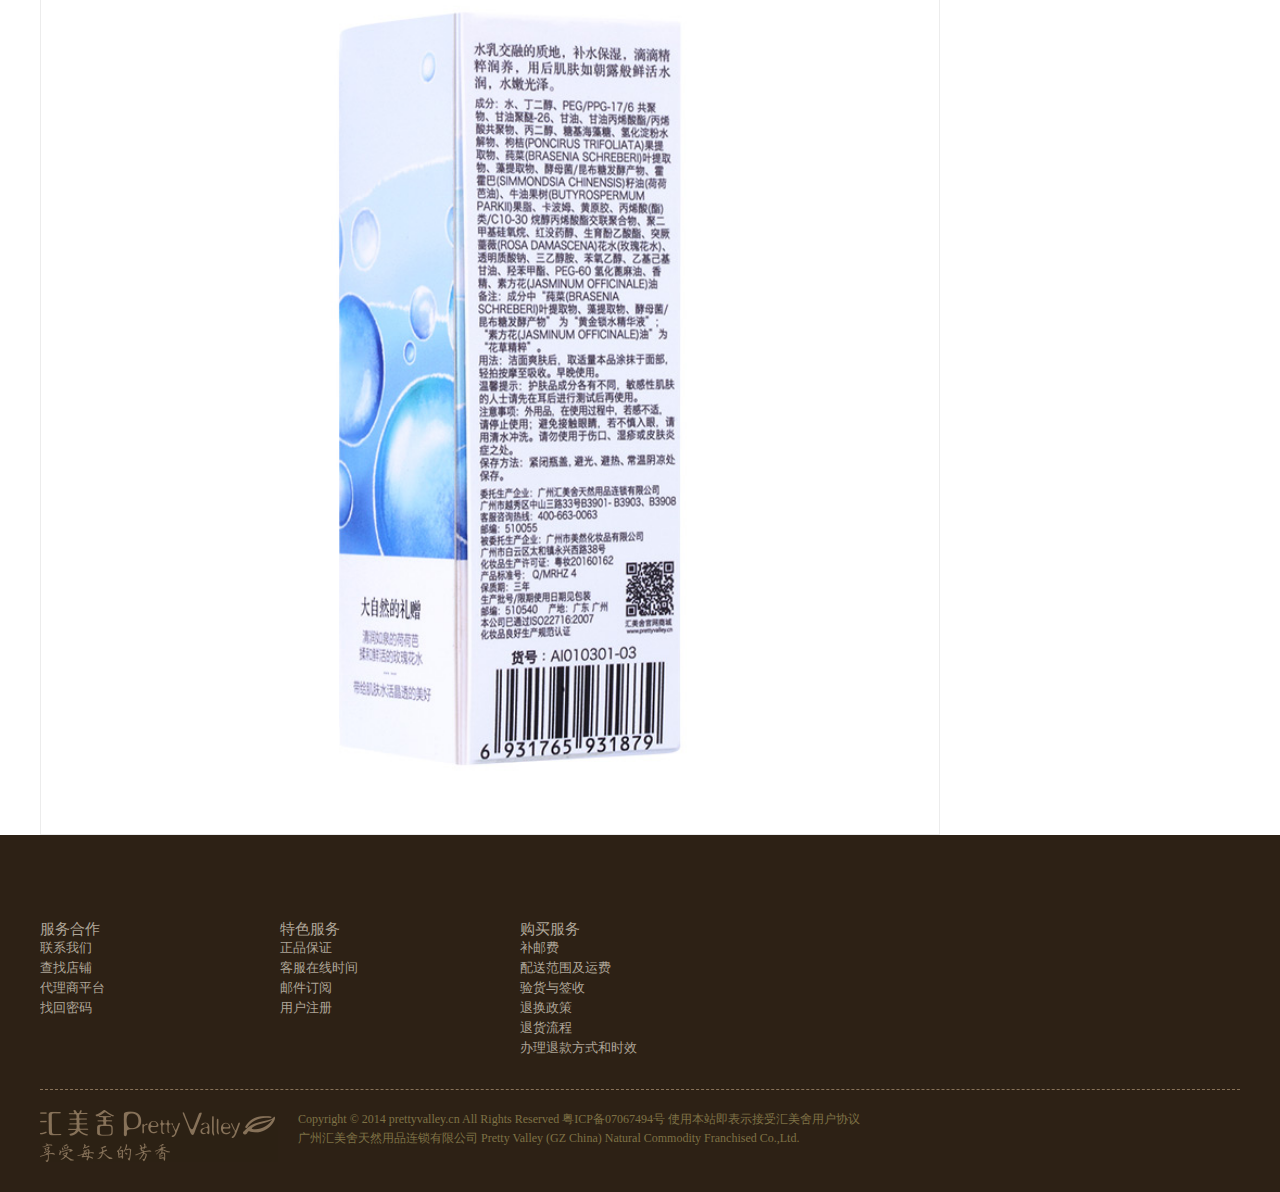
==== commit f01bf412: "0218稍微动一下" ====
--- a/details.html
+++ b/details.html
@@ -5,17 +5,24 @@
     <title>details</title>
     <link rel = "stylesheet" type = "text/css" href = "css/public.css"/>
     <link rel = "stylesheet" type = "text/css" href = "css/5.details.css"/>
+    <script src = "js/header.js"></script>
+    <script src = "js/jquery.js"></script>
 </head>
 <body>
     <header>
     <div id = "h_header">
         <ul id = "h_logo">
-            <img src = "./img/logo.png">
+            <a href = "http://localhost:63681/untitled/WWW/1823/huimeishe/index.html#">
+                <img src = "./img/logo.png">
+            </a>
+
         </ul>
         <ul id = "h_seach">
-            <li><img src = "./img/seach.png"/>
+            <li>
+                <img src = "./img/seach.png"/>
             </li>
-            <li><img src = "./img/user.png"/>
+            <li>
+                <img src = "./img/user.png"/>
                 <ul>
                     <li><h2>您的账户</h2></li>
                     <li><a href = "http://localhost:63342/untitled/WWW/1823/huimeishe/login.html" class="red" id = "write">登陆</a></li>
@@ -40,33 +47,48 @@
             </li>
         </ul>
         <ul id = "h_nav">
-            <li><a href = "#">芳疗课程</a></li>
             <li><a href = "#">产品系列</a></li>
             <li><a href = "#">进口产品</a></li>
-            <li><a href = "#">品牌印象馆</a></li>
-            <li><a href = "#">芳聊</a></li>
-            <li><a href = "#">芳香创业</a></li>
+            <li><a href = "#">品牌故事</a></li>
+            <li><a href = "#">芳香集结</a></li>
+            <li><a href = "#">创业计划</a></li>
         </ul>
     </div>
     <!--stealth:隐形-->
     <div id = "stealth">
-        <div id = "nav_bg">
+        <div class = "nav_bg">
             <div class="product">
                 <li>精油
-                    <!--<div class = "menu">
-                        <h3>精油分类</h3>
-                        <li><a href = "#">植物单方精油</a></li>
-                        <li><a href = "#">星座精油</a></li>
-                        <li><a href = "#">植物基础油</a></li>
-                        <li><a href = "#">空间精油</a></li>
-                        <li><a href = "#">面部复方精油</a></li>
-                        <li><a href = "#">养发复方精油</a></li>
-                        <li><a href = "#">复方滚珠精油</a></li>
-                        <li><a href = "#">家庭保健精油</a></li>
-                    </div>-->
+                    <!--menu：菜单-->
+                    <div class = "menu">
+                        <ul>
+                            <h3>精油分类</h3>
+                            <ul>
+                                <li><a href = "#">植物单方精油</a></li>
+                                <li><a href = "#">星座精油</a></li>
+                                <li><a href = "#">植物基础油</a></li>
+                                <li><a href = "#">空间精油</a></li>
+                                <li><a href = "#">面部复方精油</a></li>
+                                <li><a href = "#">养发复方精油</a></li>
+                                <li><a href = "#">复方滚珠精油</a></li>
+                                <li><a href = "#">家庭保健精油</a></li>
+                            </ul>
+                        </ul>
+                    </div>
                 </li>
                 <li>植物系列
-                    <ul>
+                    <!--<ul>
+                        <h3>玫瑰</h3>
+                        <li><a href = "#">保加利亚大马士革玫瑰系列（平滑）
+</a></li>
+                        <li><a href = "#">橙花玫瑰系列（亮颜）</a></li>
+                        <li><a href = "#">玫瑰水润系列</a></li>
+                        <li><a href = "#">玫瑰檀香弹力紧实系列</a></li>
+                        <li><a href = "#">玫瑰乳木果莹润紧致系列</a></li>
+                        <li><a href = "#"></a></li>
+                    </ul>-->
+
+                    <!--<ul>
                         <h3>玫瑰</h3>
                         <li><a href = "#">保加利亚大马士革玫瑰系列（平滑）
                         </a></li>
@@ -75,40 +97,175 @@
                         <li><a href = "#">玫瑰檀香弹力紧实系列</a></li>
                         <li><a href = "#">玫瑰乳木果莹润紧致系列</a></li>
                         <li><a href = "#"></a></li>
-                    </ul>
-
-                    <ul>
-                        <h3>玫瑰</h3>
-                        <li><a href = "#">保加利亚大马士革玫瑰系列（平滑）
-                        </a></li>
-                        <li><a href = "#">橙花玫瑰系列（亮颜）</a></li>
-                        <li><a href = "#">玫瑰水润系列</a></li>
-                        <li><a href = "#">玫瑰檀香弹力紧实系列</a></li>
-                        <li><a href = "#">玫瑰乳木果莹润紧致系列</a></li>
-                        <li><a href = "#"></a></li>
-                    </ul>
+                    </ul>-->
+                    <div class = "menu">
+                        <ul>
+                            <h3>精油分类</h3>
+                            <ul>
+                                <li><a href = "#">植物单方精油</a></li>
+                                <li><a href = "#">星座精油</a></li>
+                                <li><a href = "#">植物基础油</a></li>
+                                <li><a href = "#">空间精油</a></li>
+                                <li><a href = "#">面部复方精油</a></li>
+                                <li><a href = "#">养发复方精油</a></li>
+                                <li><a href = "#">复方滚珠精油</a></li>
+                                <li><a href = "#">家庭保健精油</a></li>
+                            </ul>
+                        </ul>
+                    </div>
                 </li>
                 <li>功效系列
-                </li>
-                <li>面部护理</li>
-                <li>身体护理</li>
-                <li>家居香氛</li>
-                <li>家居浴室</li>
-                <li>家居用品</li>
-                <li>礼品</li>
+                    <div class = "menu">
+                        <ul>
+                            <h3>精油分类</h3>
+                            <ul>
+                                <li><a href = "#">植物单方精油</a></li>
+                                <li><a href = "#">星座精油</a></li>
+                                <li><a href = "#">植物基础油</a></li>
+                                <li><a href = "#">空间精油</a></li>
+                                <li><a href = "#">面部复方精油</a></li>
+                                <li><a href = "#">养发复方精油</a></li>
+                                <li><a href = "#">复方滚珠精油</a></li>
+                                <li><a href = "#">家庭保健精油</a></li>
+                                <li><a href = "#">植物单方精油</a></li>
+                                <li><a href = "#">星座精油</a></li>
+                                <li><a href = "#">植物基础油</a></li>
+                            </ul>
+                        </ul>
+                    </div></li>
+                <li>面部护理
+                    <div class = "menu">
+                        <ul>
+                            <h3>精油分类</h3>
+                            <ul>
+                                <li><a href = "#">植物单方精油</a></li>
+                                <li><a href = "#">星座精油</a></li>
+                                <li><a href = "#">植物基础油</a></li>
+                                <li><a href = "#">空间精油</a></li>
+                                <li><a href = "#">面部复方精油</a></li>
+                                <li><a href = "#">养发复方精油</a></li>
+                                <li><a href = "#">复方滚珠精油</a></li>
+                                <li><a href = "#">家庭保健精油</a></li>
+                            </ul>
+                        </ul>
+                    </div></li>
+                <li>身体护理
+                    <div class = "menu">
+                        <ul>
+                            <h3>精油分类</h3>
+                            <ul>
+                                <li><a href = "#">植物单方精油</a></li>
+                                <li><a href = "#">星座精油</a></li>
+                                <li><a href = "#">植物基础油</a></li>
+                                <li><a href = "#">空间精油</a></li>
+                                <li><a href = "#">面部复方精油</a></li>
+                                <li><a href = "#">养发复方精油</a></li>
+                                <li><a href = "#">复方滚珠精油</a></li>
+                                <li><a href = "#">家庭保健精油</a></li>
+                                <li><a href = "#">植物单方精油</a></li>
+                                <li><a href = "#">星座精油</a></li>
+                                <li><a href = "#">植物基础油</a></li>
+                                <li><a href = "#">植物基础油</a></li>
+                                <li><a href = "#">空间精油</a></li>
+                                <li><a href = "#">面部复方精油</a></li>
+                                <li><a href = "#">养发复方精油</a></li>
+                                <li><a href = "#">复方滚珠精油</a></li>
+                                <li><a href = "#">家庭保健精油</a></li>
+                            </ul>
+                        </ul>
+                    </div></li>
+                <li>家居香氛
+                    <div class = "menu">
+                        <ul>
+                            <h3>精油分类</h3>
+                            <ul>
+                                <li><a href = "#">植物单方精油</a></li>
+                                <li><a href = "#">星座精油</a></li>
+                                <li><a href = "#">植物基础油</a></li>
+                                <li><a href = "#">空间精油</a></li>
+                                <li><a href = "#">面部复方精油</a></li>
+                                <li><a href = "#">养发复方精油</a></li>
+                                <li><a href = "#">复方滚珠精油</a></li>
+                                <li><a href = "#">家庭保健精油</a></li>
+                            </ul>
+                        </ul>
+                    </div></li>
+                <li>家居浴室
+                    <div class = "menu">
+                        <ul>
+                            <h3>精油分类</h3>
+                            <ul>
+                                <li><a href = "#">植物单方精油</a></li>
+                                <li><a href = "#">星座精油</a></li>
+                                <li><a href = "#">植物基础油</a></li>
+                                <li><a href = "#">空间精油</a></li>
+                                <li><a href = "#">面部复方精油</a></li>
+                                <li><a href = "#">养发复方精油</a></li>
+                                <li><a href = "#">复方滚珠精油</a></li>
+                                <li><a href = "#">家庭保健精油</a></li>
+                            </ul>
+                        </ul>
+                    </div></li>
+                <li>家居用品
+                    <div class = "menu">
+                        <ul>
+                            <h3>精油分类</h3>
+                            <ul>
+                                <li><a href = "#">植物单方精油</a></li>
+                                <li><a href = "#">星座精油</a></li>
+                                <li><a href = "#">植物基础油</a></li>
+                                <li><a href = "#">空间精油</a></li>
+                                <li><a href = "#">面部复方精油</a></li>
+                                <li><a href = "#">养发复方精油</a></li>
+                                <li><a href = "#">复方滚珠精油</a></li>
+                                <li><a href = "#">家庭保健精油</a></li>
+                            </ul>
+                        </ul>
+                    </div></li>
+                <li>礼品
+                    <div class = "menu">
+                        <ul>
+                            <h3>精油分类</h3>
+                            <ul>
+                                <li><a href = "#">植物单方精油</a></li>
+                                <li><a href = "#">星座精油</a></li>
+                                <li><a href = "#">植物基础油</a></li>
+                                <li><a href = "#">空间精油</a></li>
+                                <li><a href = "#">面部复方精油</a></li>
+                                <li><a href = "#">养发复方精油</a></li>
+                                <li><a href = "#">复方滚珠精油</a></li>
+                                <li><a href = "#">家庭保健精油</a></li>
+                            </ul>
+                        </ul>
+                    </div></li>
             </div>
         </div>
         <div id = "nav_search">
             <div class = "nav_search_child">
                 <input type = "text" placeholder="请输入您的查找内容">
                 <button>搜索</button>
-                <div class = "close">
+                <a href = "http://localhost:63342/untitled/WWW/1823/huimeishe/index.html" class = "close">
                     <img src = "./img/close.png">
-                </div>
+                </a>
             </div>
         </div>
     </div>
 </header>
+    <script>
+        $("#h_nav li").mousemove(function(){
+            $(".nav_bg").css("display","block");
+            $(".product li").appendChild($(menu))
+        });
+        $(".stealth").mouseout(function(){
+            $(".nav_bg").css("display","none")
+        });
+        $(".h_seach").click(function(){
+            $("#nav_search").css("display","block")
+        });
+        $(".close").click(function(){
+            $("#nav_search").css("display","none")
+        })
+    </script>
 
     <!---------------------------------------------------放大镜及其js-->
     <section>
--- a/css/public.css
+++ b/css/public.css
@@ -38,25 +38,32 @@
 }
 #h_logo{
     float: left;
-
     /*height:40.6px;*/
     margin-top:30px;
+}
+#h_logo a{
+    width:100%;
 }
 #h_logo img{
     width:240px;
     height:35px;
-
 }
 #h_nav{
     float:right;
     height:90px;
-    width:52%;
+    width:45%;
     overflow: hidden;
 }
 #h_nav li{
-    float: left;
-    height:90px;
-}
+    float:left;
+    height: 90px;
+    width: 16%;
+    text-align: center;
+}
+#h_nav li:hover{
+    background:url(../img/nav_bg01.png) repeat-x;
+}
+
 #h_nav a{
     width:100px;
     height:90px;
@@ -65,6 +72,7 @@
     color:#533831;
     font-size: 14px;
 }
+
 /*------------------------------------》最右边杂杂的*/
 #h_seach{
     float:right;
@@ -76,27 +84,30 @@
     width:35px;
     height:90px;
     line-height: 90px;
-    margin:5px;
-    text-align: center;
+    text-align: center;
+}
+#h_seach li:hover{
+    background: url(../img/nav_bg01.png) repeat-x;
 }
 #h_seach>li>img{
     width:20px;
     height:20px;
 }
-#h_seach>li:nth-child(2)>ul{
+#h_seach>li:nth-child(2):hover ul{
+    display: block;
+}
+#h_seach>li:nth-child(3):hover ul{
+    display: block;
+}
+#h_seach>li>ul{
     display: none;
-}
-#h_seach>li:nth-child(3)>ul{
-    display: none;
-}
-#h_seach>li>ul{
-    /*display: none;*/
     position:absolute;
     background: #fff;
     margin-left: -165px;
     width:250px;
     border:1px solid rgb(96,54,19);
     padding:10px 25px;
+    top: 100%;
 }
 #h_seach>li>ul img{
     width:14px;
@@ -110,7 +121,7 @@
     height: 30px;
     background: #fff;
     line-height: 30px;
-    /*margin-top: 10px;*/
+    margin-top: 10px;
     text-align: left;
 }
 #h_seach>li>ul>li>a{
@@ -153,30 +164,82 @@
     border-right: 19px solid transparent;
     border-bottom: 19px solid #fff;
 }
-/*--------------------------------------------header里边隐形的*/
-#nav_bg{
+/*----------------------------------------------------header里边隐形的*/
+.nav_bg{
     display:none;
+    position: absolute;
+    top: 100%;
     width:100%;
     background:rgb(77,63,50);
-}
+    box-shadow: 1px 1px 30px #C1C1C1;
+    padding: 0 315px 0 66px;
+    box-sizing: border-box;
+}
+/*#h_nav li:hover .nav_bg{
+    display: block;
+}*/
 .product{
-    /*display:none;*/
-    width:1200px;
+    /*display: none;*/
+    /*width:1200px;*/
     margin:auto;
     height:40px;
     display: flex;
-    justify-content: space-around;
 }
 .product>li{
-    font-size:15px;
+    font-size:14px;
     color:#fff;
     line-height:40px;
-}
-/*.menu{
-    width:100%;
-    background:red;
-}*/
-
+    cursor:pointer;
+    flex: 1;
+    text-align: center;
+}
+.product li:hover{
+    background:#fff;
+    color:#666;
+}
+.menu{
+    display: none;
+    position: absolute;;
+    width: 100%;
+    background: #fff;
+    box-sizing: border-box;
+    /*display: flex;*/
+    left: 0;
+    padding: 0 200px 0 74px;
+    min-height: 300px;
+}
+.menu>ul{
+    flex: 1;
+    float: left;
+    /*display: flex;*/
+}
+.menu h3{
+    font-size: 17px;
+    color: #666;
+    line-height: 62px;
+    border-bottom: 1px solid #666;
+    text-align: left;
+    flex: 1;
+    height: 62px;
+}
+.menu>ul>ul{
+    overflow: hidden;
+}
+.menu>ul>ul>li{
+    float: left;
+    width: 182px;
+    text-align: left;
+    margin-top: 15px;
+    line-height: 16px;
+}
+.menu>ul>ul>li>a{
+    color: #56382b;
+    line-height: 16px;
+    font-size: 16px;
+}
+.product li:hover>.menu{
+    display: block;
+}
 /*----------------搜索框*/
 #nav_search{
     display: none;
@@ -213,13 +276,9 @@
     margin-left: 20px;
     float: right;
 }
-.close img {
-    /*width:20px;
-    height:20px;
-    margin-left:30px;*/
-    width: 100%;
-}
-
+.close img{
+    width:100%;
+}
 /*------------------------------------------------>尾部*/
 footer{
     clear:both;
